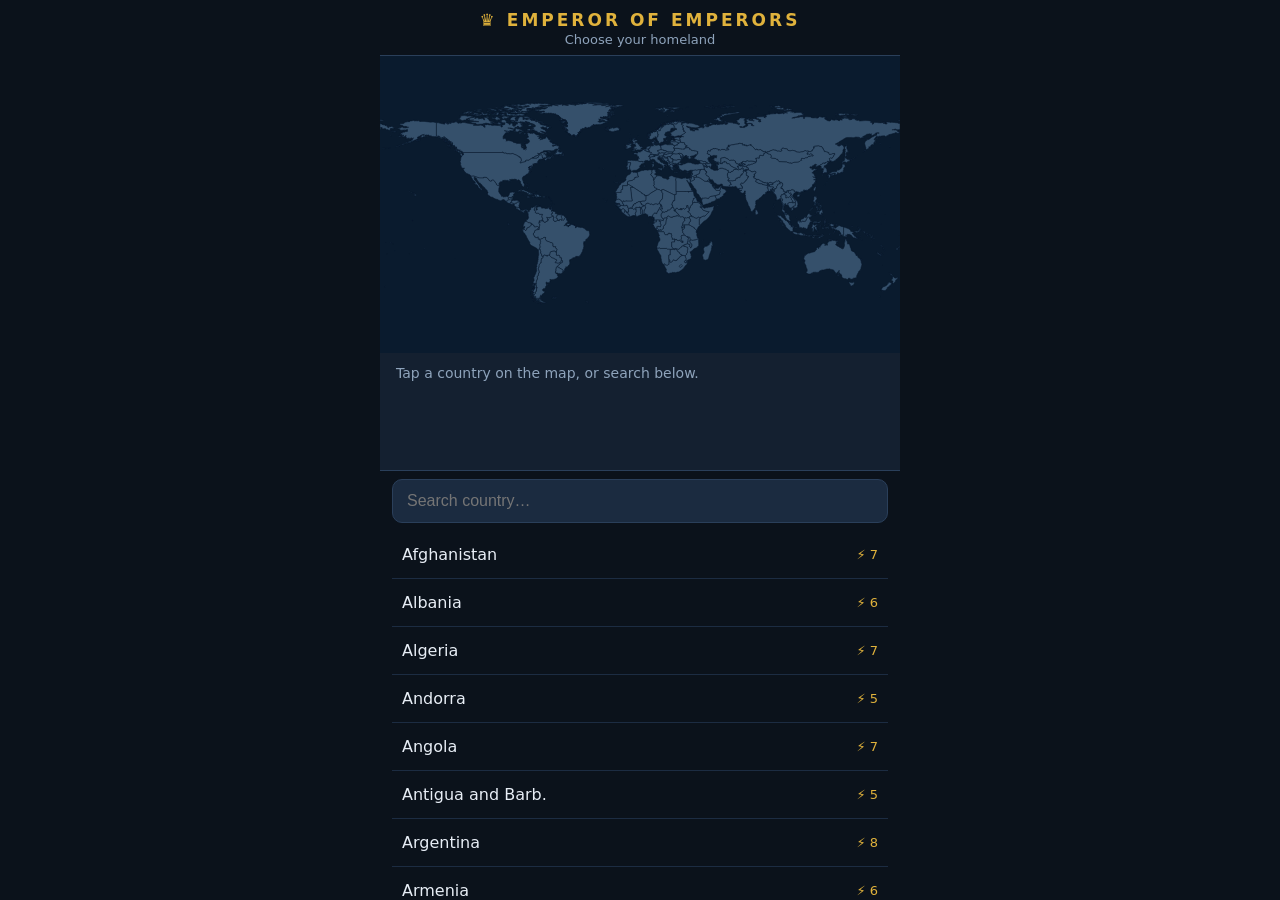
==== index.html @ 5968b7e0 "Game files (first publish)" ====
<!doctype html>
<html lang="en">
<head>
<meta charset="utf-8">
<meta name="viewport" content="width=device-width, initial-scale=1, maximum-scale=1, user-scalable=no, viewport-fit=cover">
<meta name="theme-color" content="#0b121b">
<title>Emperor of Emperors</title>
<link rel="icon" href="data:image/svg+xml,%3Csvg xmlns='http://www.w3.org/2000/svg' viewBox='0 0 32 32'%3E%3Ctext y='26' font-size='26'%3E%F0%9F%91%91%3C/text%3E%3C/svg%3E">
<link rel="stylesheet" href="css/style.css">
</head>
<body>
<div id="app">

  <!-- Country select -->
  <section id="screenSelect" class="screen hidden">
    <header class="topbar">
      <div class="logo">♛ EMPEROR OF EMPERORS</div>
      <div class="sub">Choose your homeland</div>
    </header>
    <canvas id="worldCanvas"></canvas>
    <div id="pickCard" class="pick-card">Tap a country on the map, or search below.</div>
    <input id="search" type="search" placeholder="Search country…" autocomplete="off">
    <ul id="countryList"></ul>
  </section>

  <!-- Base -->
  <section id="screenBase" class="screen hidden">
    <canvas id="baseCanvas"></canvas>

    <div id="hud">
      <div class="hud-tl">
        <div class="player">
          <div class="lvl" id="lvlBadge">1</div>
          <div class="plate"><div id="homeName" class="pname"></div><div class="xpbar"><i id="xpFill"></i></div></div>
        </div>
        <div class="stats">
          <div id="builders" class="pill"></div>
          <div id="shieldPill" class="pill hidden"></div>
        </div>
      </div>

      <div id="resRow" class="hud-tr"></div>
    </div>

    <div id="banner" class="banner hidden"></div>

    <div id="ctxBar" class="ctx hidden"></div>
    <div id="tip" class="tip hidden"></div>

    <div id="placePop" class="place-pop hidden">
      <div class="pp-row">
        <button id="placeCancel" class="pp-btn pp-no" aria-label="Cancel">&#x2715;</button>
        <button id="placeOk" class="pp-btn pp-yes" aria-label="Build here">&#x2713;</button>
      </div>
      <div id="placeInfo" class="pp-why"></div>
    </div>

    <div id="bottomBar" class="bottom-bar">
      <button id="btnAttack" class="corner attack"><span class="cico" id="atkIco"></span><span class="clabel">Attack!</span></button>
      <button id="btnSettings" class="sq-btn gear" aria-label="Settings"></button>
      <button id="btnBuild" class="corner shop"><span class="cico" id="shopIco"></span><span class="clabel">Shop</span></button>
    </div>

    <div id="raidBar" class="raid-bar hidden">
      <div class="raid-top"><b id="raidTitle"></b><span id="raidStatus"></span></div>
      <div class="progress"><i id="raidProg"></i></div>
      <div id="tray" class="tray hidden"></div>
      <div class="raid-btns">
        <button id="btnStrike" class="btn primary">✈ Airstrike</button>
        <button id="btnSpeed" class="btn">1x</button>
        <button id="btnSkip" class="btn">Skip</button>
      </div>
    </div>

    <div id="sheet" class="sheet hidden"></div>
  </section>

  <!-- World map -->
  <section id="screenWorld" class="screen hidden">
    <header class="wtop">
      <button id="wBack" class="sq-btn" aria-label="Back">‹</button>
      <div class="wtitle"><b>World map</b><small id="wRank"></small></div>
      <button id="wArmy" class="chip-btn"><span id="wArmyIco"></span><b>Army</b></button>
    </header>
    <canvas id="worldMapCanvas"></canvas>
    <div id="wCard" class="wcard"></div>
    <div id="wSheet" class="sheet hidden"></div>
  </section>

  <div id="toasts"></div>
  <div id="modal" class="modal hidden"><div id="modalBox" class="modal-box"></div></div>
</div>

<script src="data/countries.js"></script>
<script src="art/manifest.js"></script>
<script src="js/defs.js"></script>
<script src="js/bridge.js"></script>
<script src="js/state.js"></script>
<script src="js/raid.js"></script>
<script src="js/enemy.js"></script>
<script src="js/art.js"></script>
<script src="js/ui.js"></script>
<script src="js/select.js"></script>
<script src="js/base.js"></script>
<script src="js/raidview.js"></script>
<script src="js/worldmap.js"></script>
<script src="js/sfx.js"></script>
<script src="js/tutorial.js"></script>
<script src="js/main.js"></script>
</body>
</html>
---- css/style.css ----
:root {
  --safe-b: max(env(safe-area-inset-bottom), 20px); /* keeps bottom buttons off the screen edge in the immersive Flutter app */
  --bg: #0b121b;
  --panel: #142030;
  --panel2: #1b2b40;
  --line: #2a3f5a;
  --text: #e8eef6;
  --muted: #8ea3bb;
  --gold: #e0b23c;
  --good: #5fd07a;
  --bad: #ef6a5a;
  --ocean: #1f6a98;
  --orange1: #ffb13b;
  --orange2: #e0701c;
  --ink: #3a1f08;
  --chunky: 0 1px 0 #000, 1px 0 0 #000, -1px 0 0 #000, 0 -1px 0 #000, 1px 1px 0 #000, -1px -1px 0 #000, 1px -1px 0 #000, -1px 1px 0 #000;
}

* { box-sizing: border-box; -webkit-tap-highlight-color: transparent; user-select: none; -webkit-user-select: none; }

html, body {
  margin: 0; height: 100%; overflow: hidden;
  background: var(--bg); color: var(--text);
  font-family: system-ui, -apple-system, Roboto, "Segoe UI", sans-serif;
  overscroll-behavior: none;
}

#app {
  position: fixed; top: 0; bottom: 0; left: 50%;
  width: min(100%, 520px); transform: translateX(-50%);
  background: var(--bg); overflow: hidden;
}

.screen { position: absolute; inset: 0; display: flex; flex-direction: column; }
.hidden { display: none !important; }
canvas { display: block; touch-action: none; }
button { font: inherit; color: var(--text); cursor: pointer; }
.ic { width: 20px; height: 20px; vertical-align: middle; pointer-events: none; }

/* ---------- Country select ---------- */
#screenSelect { padding-top: env(safe-area-inset-top); }
.topbar { padding: 10px 16px 8px; border-bottom: 1px solid var(--line); text-align: center; }
.logo { color: var(--gold); font-weight: 800; letter-spacing: 3px; font-size: 17px; }
.sub { color: var(--muted); font-size: 13px; margin-top: 2px; }
#worldCanvas { width: 100%; height: 33%; flex: none; background: #0a1b2e; }
.pick-card { min-height: 118px; padding: 10px 16px; background: var(--panel); border-bottom: 1px solid var(--line); font-size: 14px; line-height: 1.45; color: var(--muted); flex: none; }
.pick-card .pn { color: var(--text); font-size: 18px; font-weight: 700; }
.pick-card .tag { color: var(--gold); font-weight: 600; }
.pick-card .choose { margin-top: 8px; width: 100%; }
#search { flex: none; margin: 8px 12px; padding: 12px 14px; font-size: 16px; background: var(--panel2); color: var(--text); border: 1px solid var(--line); border-radius: 10px; user-select: text; -webkit-user-select: text; }
#countryList { list-style: none; margin: 0; padding: 0 12px 12px; overflow-y: auto; flex: 1; -webkit-overflow-scrolling: touch; }
#countryList li { display: flex; align-items: center; gap: 10px; padding: 12px 10px; min-height: 48px; border-bottom: 1px solid #1c2c42; font-size: 16px; }
#countryList li.sel { background: #22344a; border-radius: 8px; }
#countryList .nm { flex: 1; }
#countryList .pw { color: var(--gold); font-size: 13px; }

/* ---------- Generic buttons ---------- */
.btn { background: var(--panel2); border: 1px solid var(--line); border-radius: 10px; padding: 12px 16px; font-size: 16px; font-weight: 600; min-height: 48px; }
.btn.primary { background: linear-gradient(#e0a92e, #a87414); border-color: var(--gold); color: #fff; }
.btn.danger { background: #6c2a24; border-color: var(--bad); }
.btn:disabled { opacity: .4; }
.btn:active:not(:disabled) { filter: brightness(1.2); }

/* ---------- Base screen ---------- */
#baseCanvas { position: absolute; inset: 0; width: 100%; height: 100%; background: var(--ocean); }

#hud { position: absolute; inset: 0; pointer-events: none; padding: calc(env(safe-area-inset-top) + 8px) 8px 0; z-index: 2; }
#hud button, #hud .pill, #hud .hud-tr > * { pointer-events: auto; }

.hud-tl { position: absolute; left: 8px; top: calc(env(safe-area-inset-top) + 8px); width: 190px; }
.player { display: flex; align-items: center; position: relative; width: 100%; }
.stats { display: flex; flex-wrap: wrap; gap: 6px; margin-top: 8px; }
.lvl {
  width: 52px; height: 52px; flex: none; z-index: 1; display: grid; place-items: center;
  font-size: 24px; font-weight: 900; color: #fff; text-shadow: var(--chunky);
  background: radial-gradient(circle at 35% 30%, #5ec9ff, #1f86d6 60%, #145ea3);
  border: 3px solid #0c3560; border-radius: 14px; transform: rotate(0deg);
  box-shadow: inset 0 2px 0 rgba(255,255,255,.5), 0 3px 6px rgba(0,0,0,.5);
}
.plate { flex: 1; margin-left: -10px; padding: 3px 8px 5px 16px; background: rgba(12, 20, 32, .85); border: 2px solid #0a0f18; border-radius: 0 10px 10px 0; min-width: 0; }
.pname { font-size: 14px; font-weight: 800; color: #fff; text-shadow: var(--chunky); white-space: nowrap; overflow: hidden; text-overflow: ellipsis; }
.xpbar { height: 12px; margin-top: 2px; background: #0a1220; border: 1px solid #000; border-radius: 6px; overflow: hidden; }
.xpbar i { display: block; height: 100%; width: 0; background: linear-gradient(#59c8ff, #1a86d4); }

.sq-btn {
  width: 46px; height: 46px; display: grid; place-items: center; padding: 0;
  background: linear-gradient(#ffc24d, #e0701c); border: 3px solid #5a2c08; border-radius: 12px;
  box-shadow: inset 0 2px 0 rgba(255,255,255,.55), 0 3px 5px rgba(0,0,0,.45);
}
.sq-btn .ic { width: 30px; height: 30px; }
.sq-btn:active, .corner:active { filter: brightness(1.15); transform: translateY(1px); }
.chip-btn {
  display: flex; align-items: center; gap: 6px; padding: 2px 12px 2px 2px; height: 46px;
  background: rgba(12, 20, 32, .85); border: 2px solid #0a0f18; border-radius: 12px; font-size: 16px;
}
.chip-btn .ic { width: 38px; height: 38px; padding: 4px; background: linear-gradient(#ffc24d, #e0701c); border: 2px solid #5a2c08; border-radius: 9px; }
.chip-btn b { color: #fff; text-shadow: var(--chunky); font-weight: 900; }

.pill {
  display: flex; align-items: center; gap: 5px; height: 30px; padding: 0 10px 0 5px;
  background: rgba(12, 20, 32, .85); border: 2px solid #0a0f18; border-radius: 15px;
  color: #fff; font-size: 14px; font-weight: 800; text-shadow: var(--chunky);
}
.pill .ic { width: 20px; height: 20px; }
.pill .t { white-space: nowrap; }

.hud-tr { position: absolute; right: 8px; top: calc(env(safe-area-inset-top) + 8px); width: 150px; display: flex; flex-direction: column; gap: 10px; align-items: flex-end; }
.rbar { position: relative; width: 100%; height: 28px; background: rgba(8, 14, 22, .88); border: 2px solid #05080d; border-radius: 14px 6px 6px 14px; margin-right: 14px; }
.rbar .fill { position: absolute; left: 2px; top: 2px; bottom: 2px; border-radius: 10px 4px 4px 10px; width: 0; opacity: .85; }
.rbar.gold .fill { background: linear-gradient(#ffe26b, #e0a21a); }
.rbar.oil .fill { background: linear-gradient(#8a86c8, #4e4a92); }
.rbar.steel .fill { background: linear-gradient(#e6ecf3, #94a1b1); }
.rbar .v { position: absolute; right: 22px; top: 0; bottom: 0; display: flex; align-items: center; font-size: 15px; font-weight: 900; color: #fff; text-shadow: var(--chunky); }
.rbar .ic { position: absolute; right: -16px; top: -6px; width: 38px; height: 38px; filter: drop-shadow(0 2px 2px rgba(0,0,0,.6)); }
.rbar.full { border-color: var(--bad); }
.banner { position: absolute; top: calc(env(safe-area-inset-top) + 124px); left: 50%; transform: translateX(-50%); z-index: 3; white-space: nowrap;
  padding: 6px 14px; border-radius: 16px; font-size: 13px; font-weight: 800; text-align: center; background: #4a1f1a; border: 2px solid var(--bad); color: #ffd7d0; }

/* Selected building actions */
.ctx { position: absolute; left: 0; right: 0; bottom: calc(166px + var(--safe-b)); z-index: 3; display: flex; justify-content: center; gap: 8px; padding: 0 10px; pointer-events: none; }
.ctx button { pointer-events: auto; }
.ctx-btn {
  min-width: 70px; max-width: 96px; flex: 1; min-height: 62px; padding: 6px 4px; display: flex; flex-direction: column; align-items: center; justify-content: center; gap: 2px;
  background: linear-gradient(#ffc24d, #e0701c); border: 3px solid #5a2c08; border-radius: 14px; color: #fff; font-size: 13px; font-weight: 900; text-shadow: var(--chunky);
  box-shadow: inset 0 2px 0 rgba(255,255,255,.5), 0 3px 6px rgba(0,0,0,.5);
}
.ctx-btn .ic { width: 28px; height: 28px; }
.ctx-btn .sub { font-size: 12px; display: flex; align-items: center; gap: 3px; }
.ctx-btn .sub .ic { width: 16px; height: 16px; }
.ctx-btn.green { background: linear-gradient(#8be66a, #2f9a22); border-color: #0e3b0a; }
.ctx-btn.blue { background: linear-gradient(#6fcfff, #1f86d6); border-color: #0c3560; }
.ctx-btn:disabled { filter: grayscale(.9) brightness(.8); }
.ctx-btn .bad { color: #ff9b8f; }

/* Advisor: Mira stands on the left and her words appear in a speech bubble. */
.tip { position: absolute; left: 6px; right: 8px; bottom: calc(108px + var(--safe-b)); z-index: 5; display: flex; align-items: flex-end; gap: 6px; }
.adv { flex: none; width: 108px; height: 190px; margin-bottom: -4px; filter: drop-shadow(0 4px 6px rgba(0,0,0,.5)); animation: advBob 2.6s ease-in-out infinite; }
.adv svg, .adv img { width: 100%; height: 100%; object-fit: contain; display: block; }
@keyframes advBob { 50% { transform: translateY(-3px); } }
.say { position: relative; flex: 1; min-width: 0; margin-bottom: 14px; padding: 12px 14px; display: flex; flex-direction: column; gap: 10px;
  background: #fffaf0; color: #2a1d10; border: 3px solid #5a3a14; border-radius: 16px; box-shadow: 0 6px 18px rgba(0,0,0,.45); }
.say::before { content: ''; position: absolute; left: -12px; bottom: 22px; width: 18px; height: 18px; background: #fffaf0;
  border-left: 3px solid #5a3a14; border-bottom: 3px solid #5a3a14; transform: rotate(45deg); }
.say-text { font-size: 14.5px; line-height: 1.45; font-weight: 600; min-height: 3em; }
.say .btn { min-height: 40px; padding: 8px 12px; font-size: 15px; align-self: flex-end; }
.adv img { transform-origin: 50% 100%; }
.adv.talking img { animation: speakBob .26s ease-in-out infinite alternate; }          /* a picture can't move its mouth, so she nods while talking */
@keyframes speakBob { from { transform: translateY(0) rotate(-1deg); } to { transform: translateY(-4px) rotate(1deg) scale(1.015); } }
.adv .mo { transform-box: fill-box; transform-origin: center; transform: scaleY(0.12); }
.adv.talking .mo { animation: talk .24s ease-in-out infinite alternate; }
@keyframes talk { from { transform: scaleY(0.12); } to { transform: scaleY(1); } }

/* Floating confirm buttons on the building being placed or moved (positioned from base.js) */
.place-pop { position: absolute; z-index: 6; transform: translate(-50%, -100%); display: flex; flex-direction: column; align-items: center; gap: 6px; pointer-events: none; }
.place-pop.below { transform: translate(-50%, 0); }
.pp-row { display: flex; gap: 8px; }
.pp-btn {
  pointer-events: auto; width: 36px; height: 36px; border-radius: 9px; border: 2px solid #1c1308; font-size: 21px; font-weight: 900; line-height: 1; padding: 0; color: #fff;
  text-shadow: var(--chunky); box-shadow: inset 0 1px 0 rgba(255, 255, 255, .55), 0 3px 0 rgba(0, 0, 0, .55), 0 4px 6px rgba(0, 0, 0, .35); animation: pp-pop .14s ease-out;
}
.pp-no { background: linear-gradient(#ff8f7a 0%, #f2523a 48%, #d02a14 52%, #b81e0c 100%); }
.pp-yes { background: linear-gradient(#c9f77a 0%, #86e01a 48%, #4fb800 52%, #3da400 100%); }
.pp-btn:disabled { filter: grayscale(.9) brightness(.7); opacity: .85; }
.pp-btn:active:not(:disabled) { transform: translateY(3px); box-shadow: inset 0 2px 0 rgba(255, 255, 255, .4), 0 1px 0 rgba(0, 0, 0, .55); }
@keyframes pp-pop { from { transform: scale(.7); opacity: 0; } to { transform: none; opacity: 1; } }
.pp-why { pointer-events: none; background: rgba(20, 32, 48, .94); border: 2px solid var(--bad); border-radius: 12px; padding: 6px 10px; font-size: 13px; font-weight: 700; line-height: 1.3; max-width: 230px; text-align: center; }
.pp-why:empty { display: none; }

.bottom-bar { position: absolute; left: 0; right: 0; bottom: 0; z-index: 3; display: flex; align-items: flex-end; gap: 8px; padding: 0 8px calc(8px + var(--safe-b)); pointer-events: none; }
.bottom-bar > * { pointer-events: auto; }
.bottom-bar .gear { margin-left: auto; margin-bottom: 4px; }
.corner {
  width: 106px; height: 92px; padding: 4px; display: flex; flex-direction: column; align-items: center; justify-content: center; gap: 0;
  background: linear-gradient(#ffc24d, #e0701c); border: 4px solid #5a2c08; border-radius: 14px;
  box-shadow: inset 0 3px 0 rgba(255,255,255,.55), 0 4px 8px rgba(0,0,0,.5);
}
.corner .cico .ic { width: 52px; height: 52px; filter: drop-shadow(0 2px 2px rgba(0,0,0,.5)); }
.corner .clabel { font-size: 20px; font-weight: 900; color: #fff; text-shadow: var(--chunky); letter-spacing: .5px; }
.corner.shop { background: linear-gradient(#ffe36b, #e6a41a); }

/* Raid bar */
.raid-bar { position: absolute; left: 0; right: 0; bottom: 0; z-index: 4; padding: 10px 12px calc(12px + var(--safe-b)); background: linear-gradient(#0f1a28, #142030); border-top: 2px solid var(--bad); }
.raid-top { display: flex; justify-content: space-between; align-items: center; font-size: 15px; }
.raid-top span { color: var(--muted); font-size: 13px; }
.raid-bar .progress i { background: linear-gradient(#ef6a5a, #a8372a); }
.raid-btns { display: flex; gap: 8px; margin-top: 8px; }
.raid-btns .btn { flex: 1; padding: 10px 8px; }
.raid-btns #btnStrike { flex: 2; }
.raid-btns #btnStrike.armed { background: linear-gradient(#ef6a5a, #a8372a); border-color: #fff; animation: pulse .8s infinite alternate; }
@keyframes pulse { to { filter: brightness(1.35); } }
.stars { font-size: 26px; color: var(--gold); letter-spacing: 4px; text-align: center; margin: 4px 0 8px; }

/* ---------- Bottom sheet (shop and building info) ---------- */
.sheet {
  position: absolute; left: 0; right: 0; bottom: 0; z-index: 6;
  max-height: 74%; overflow-y: auto; padding: 14px 14px calc(16px + var(--safe-b));
  background: var(--panel); border-top: 3px solid var(--gold); border-radius: 18px 18px 0 0;
  box-shadow: 0 -8px 24px rgba(0, 0, 0, .5); animation: rise .18s ease-out;
}
@keyframes rise { from { transform: translateY(30px); opacity: 0; } to { transform: none; opacity: 1; } }
.sheet-head { display: flex; align-items: center; gap: 10px; margin-bottom: 8px; }
.sheet-head .ico { font-size: 34px; }
.sheet-head .ttl { flex: 1; }
.sheet-head .ttl b { font-size: 18px; display: block; }
.sheet-head .ttl small { color: var(--muted); font-size: 13px; }
.icon-btn { background: var(--panel2); border: 1px solid var(--line); border-radius: 10px; width: 40px; height: 40px; font-size: 18px; }
.sheet p { margin: 6px 0 10px; color: var(--muted); font-size: 14px; line-height: 1.4; }
.trade { margin-top: 10px; }
.trade-h { font-weight: 700; margin-bottom: 6px; }
.chips { display: flex; gap: 6px; align-items: center; margin: 6px 0; flex-wrap: wrap; }
.chip { background: var(--panel2); border: 1px solid var(--line); border-radius: 10px; padding: 8px 12px; font-size: 14px; font-weight: 700; display: inline-flex; align-items: center; gap: 5px; min-height: 40px; }
.chip small { color: var(--muted); font-weight: 600; }
.chip .ic { width: 18px; height: 18px; }
.chip.on, .dest.on { border-color: var(--gold); background: #3a3217; }
.chips .amt { margin-left: auto; font-weight: 700; display: inline-flex; align-items: center; gap: 4px; }
.chips .amt .ic { width: 18px; height: 18px; }
.dests { display: flex; flex-direction: column; gap: 6px; margin: 8px 0 2px; }
.dest { background: var(--panel2); border: 1px solid var(--line); border-radius: 10px; padding: 8px 12px; display: flex; align-items: center; gap: 8px; text-align: left; min-height: 44px; }
.dest b { flex: 1; font-size: 14px; }
.dest small { color: var(--muted); font-size: 11px; }
.stat { display: flex; justify-content: space-between; padding: 6px 0; border-bottom: 1px solid #1f3149; font-size: 14px; }
.stat span:first-child { color: var(--muted); }
.progress { height: 10px; background: #0c1624; border-radius: 6px; overflow: hidden; margin: 8px 0 4px; }
.progress i { display: block; height: 100%; background: linear-gradient(#e0b23c, #a8801f); width: 0; }
.sheet .btn { width: 100%; margin-top: 8px; display: flex; align-items: center; justify-content: center; gap: 8px; flex-wrap: wrap; }
.cost { font-size: 14px; font-weight: 700; display: inline-flex; align-items: center; gap: 3px; }
.cost .ic { width: 18px; height: 18px; }
.cost.bad { color: var(--bad); }
.sheet .reason { color: var(--bad); font-size: 12px; text-align: center; margin-top: 4px; }

/* ---------- Shop panel ---------- */
.sheet.shop { top: 0; max-height: none; padding: calc(env(safe-area-inset-top) + 112px) 8px calc(8px + var(--safe-b));
  display: flex; align-items: stretch; background: rgba(5, 10, 18, .55); border: 0; border-radius: 0; box-shadow: none; overflow: hidden; }
.shop-panel { position: relative; flex: 1; min-height: 0; display: flex; flex-direction: column;
  background: linear-gradient(#f3e8cb, #e2d2a8); border: 4px solid #5a3a14; border-radius: 18px; box-shadow: 0 8px 24px rgba(0,0,0,.55), inset 0 0 0 2px #fff6dc; }
.shop-art { position: absolute; left: 2px; top: -22px; width: 104px; height: 104px; z-index: 2; filter: drop-shadow(0 4px 4px rgba(0,0,0,.45)); pointer-events: none; }
.shop-art canvas { display: block; }
.shop-x { position: absolute; right: 8px; top: 8px; z-index: 3; width: 42px; height: 42px; padding: 0; font-size: 22px; font-weight: 900; color: #fff; text-shadow: var(--chunky);
  background: linear-gradient(#ff7a68, #c4251a); border: 3px solid #5a0f0a; border-radius: 10px; box-shadow: inset 0 2px 0 rgba(255,255,255,.45), 0 3px 4px rgba(0,0,0,.4); }
.shop-head { flex: none; padding: 8px 60px 8px 112px; min-height: 86px; display: flex; flex-direction: column; justify-content: center; }
.shop-head b { font-size: 28px; line-height: 1.05; color: #fff; text-shadow: var(--chunky); letter-spacing: .5px; }
.shop-head small { color: #6a4a22; font-size: 12.5px; font-weight: 700; margin-top: 2px; }
.shop-head .meta { color: #8a6a3a; font-size: 11.5px; font-weight: 700; margin-top: 2px; }
.shop-tabs { flex: none; display: flex; gap: 6px; padding: 0 10px 12px; }
.stab { flex: 1; min-width: 0; display: flex; align-items: center; justify-content: center; gap: 5px; padding: 8px 4px; position: relative;
  font-size: 13px; font-weight: 900; color: #fff; text-shadow: var(--chunky);
  background: linear-gradient(#6b6e78, #3f424c); border: 3px solid #23252c; border-radius: 12px; }
.stab .ic { width: 24px; height: 24px; }
.stab.on { background: linear-gradient(#ffd54a, #f09a12); border-color: #5a3a14; }
.stab.on::after { content: ''; position: absolute; left: 50%; bottom: -12px; transform: translateX(-50%); border: 9px solid transparent; border-top-color: #5a3a14; border-bottom: 0; }
.shop-grid { flex: 1; min-height: 0; overflow-y: auto; display: grid; grid-template-columns: 1fr 1fr; gap: 10px; align-content: start; padding: 6px 10px 14px; -webkit-overflow-scrolling: touch; }
.scard { display: flex; flex-direction: column; align-items: center; gap: 4px; padding: 7px 7px 9px; cursor: pointer;
  background: linear-gradient(#5db6f2, #2b7acb 65%, #1f62a8); border: 3px solid #12406e; border-radius: 14px;
  box-shadow: inset 0 2px 0 rgba(255,255,255,.35), 0 3px 0 #0b2a4a; }
.scard.off { background: linear-gradient(#bcc3cb, #7d8590); border-color: #3a4048; box-shadow: inset 0 2px 0 rgba(255,255,255,.3), 0 3px 0 #23262b; cursor: default; }
.scard:active:not(.off) { transform: translateY(1px); }
.scard-top { width: 100%; display: flex; align-items: center; justify-content: space-between; gap: 4px; }
.scard-top b { font-size: 14px; font-weight: 900; color: #fff; text-shadow: var(--chunky); text-align: left; line-height: 1.1; }
.info-i { flex: none; width: 26px; height: 26px; padding: 0; font-size: 15px; font-weight: 900; font-style: italic; font-family: Georgia, serif; color: #fff;
  background: radial-gradient(circle at 35% 30%, #7cd0ff, #1f86d6); border: 2px solid #0b2a4a; border-radius: 50%; }
.scard-thumb { position: relative; width: 100%; height: 92px; display: grid; place-items: center;
  background: radial-gradient(ellipse at 50% 85%, rgba(255,255,255,.32), rgba(255,255,255,0) 68%); }
.scard.off .scard-thumb canvas { filter: grayscale(.7); }
.scard-thumb .count { position: absolute; left: 2px; top: 2px; padding: 1px 7px; font-size: 11px; font-weight: 800; color: #fff; background: rgba(10, 20, 34, .7); border-radius: 9px; }
.scard-time { font-size: 13px; font-weight: 800; color: #fff; text-shadow: var(--chunky); }
.pbtn { width: 100%; min-height: 40px; padding: 4px 6px; display: flex; align-items: center; justify-content: center; flex-wrap: wrap; gap: 4px 10px;
  font-size: 15px; font-weight: 900; color: #fff; text-shadow: var(--chunky);
  background: linear-gradient(#8ce86b, #34a322); border: 3px solid #1b5714; border-radius: 10px; box-shadow: inset 0 2px 0 rgba(255,255,255,.4), 0 2px 0 #12400d; }
.pbtn .p { display: inline-flex; align-items: center; gap: 3px; }
.pbtn .ic { width: 20px; height: 20px; }
.pbtn.poor, .scard.off .pbtn { background: linear-gradient(#aab1b9, #767d87); border-color: #3a4048; box-shadow: inset 0 2px 0 rgba(255,255,255,.3), 0 2px 0 #23262b; font-size: 14px; }
.pbtn .p.bad { color: #ffb3a8; }

/* ---------- World map ---------- */
#screenWorld { background: #0b121b; padding-top: env(safe-area-inset-top); }
.wtop { display: flex; align-items: center; gap: 10px; padding: 8px 10px; background: linear-gradient(#142030, #0f1a28); border-bottom: 2px solid #0a0f18; flex: none; }
.wtitle { flex: 1; line-height: 1.2; }
.wtitle b { display: block; font-size: 17px; color: #fff; text-shadow: var(--chunky); }
.wtitle small { color: var(--gold); font-size: 12px; font-weight: 700; }
#worldMapCanvas { flex: 1; width: 100%; min-height: 0; }
.wcard { flex: none; min-height: 150px; padding: 12px 14px calc(14px + var(--safe-b)); background: var(--panel); border-top: 3px solid var(--gold); }
.wcard .hint { color: var(--muted); font-size: 14px; line-height: 1.5; padding-top: 18px; }
.wc-name { font-size: 19px; font-weight: 800; color: #fff; }
.wc-pw { font-size: 13px; color: var(--gold); font-weight: 700; margin-left: 6px; }
.wc-sub { font-size: 13.5px; color: var(--muted); margin-top: 3px; }
.wc-sub .ic { width: 18px; height: 18px; margin-right: 2px; }
.wc-btns { display: flex; gap: 8px; margin-top: 10px; }
.wc-btns .btn { flex: 1; }
.wcard > .btn { width: 100%; margin-top: 10px; }
#screenWorld .sheet { z-index: 8; }

.army-row { display: flex; align-items: center; gap: 8px; padding: 8px 0; border-bottom: 1px solid #1f3149; }
.army-row .aico { font-size: 28px; width: 38px; text-align: center; }
.army-row .ainfo { flex: 1; font-size: 14px; display: flex; flex-direction: column; gap: 2px; min-width: 0; }
.army-row .ainfo small { color: var(--muted); }
.army-row .ainfo .costs { display: flex; gap: 8px; flex-wrap: wrap; }
.army-row .bad { color: var(--bad); }
.army-row .acount { font-size: 20px; font-weight: 900; width: 36px; text-align: center; color: #fff; }
.army-row .icon-btn { width: 44px; height: 44px; font-size: 22px; font-weight: 900; }
.army-row .plusbtn { background: linear-gradient(#7be05d, #2f9a22); border-color: #0e3b0a; color: #fff; }
.army-row .icon-btn:disabled { opacity: .35; }

.uimg { height: 1.1em; width: auto; max-width: 2.4em; object-fit: contain; vertical-align: middle; pointer-events: none; }
.army-row .aico .uimg { height: 34px; max-width: 42px; }
.tray-btn span:first-child .uimg { height: 24px; max-width: 36px; }
.wc-sub .uimg { height: 18px; }
.tray { display: flex; gap: 6px; margin: 8px 0 0; }
.tray-btn { flex: 1; display: flex; flex-direction: column; align-items: center; gap: 0; padding: 4px 2px; font-size: 12px; font-weight: 800;
  background: var(--panel2); border: 2px solid var(--line); border-radius: 10px; color: #fff; }
.tray-btn span:first-child { font-size: 22px; line-height: 1.1; }
.tray-btn.on { border-color: var(--gold); background: #3a3320; }
.tray-btn:disabled { opacity: .35; }

/* ---------- Toasts and modal ---------- */
#toasts { position: absolute; top: calc(env(safe-area-inset-top) + 150px); left: 0; right: 0; z-index: 20; display: flex; flex-direction: column; align-items: center; gap: 6px; pointer-events: none; }
.toast { background: rgba(10, 18, 28, .94); border: 2px solid var(--gold); color: var(--text); padding: 8px 14px; border-radius: 18px; font-size: 14px; font-weight: 700; max-width: 90%; animation: fade 2.6s forwards; }
@keyframes fade { 0% { opacity: 0; transform: translateY(-6px); } 8% { opacity: 1; transform: none; } 80% { opacity: 1; } 100% { opacity: 0; } }

.modal { position: absolute; inset: 0; background: rgba(4, 8, 12, .72); z-index: 30; display: flex; align-items: center; justify-content: center; padding: 20px; }
/* Dialog: cream panel, outlined white title, chunky orange / green / red buttons (all CSS, no image files). */
.modal-box {
  background: #e8e6dc; border: 5px solid #6a625d; border-radius: 18px; padding: 22px 18px 20px; width: 100%; max-width: 380px;
  box-shadow: inset 0 0 0 3px #f6f4ec, 0 10px 30px rgba(0, 0, 0, .55); text-align: center;
  animation: dlg-pop .16s ease-out;
}
@keyframes dlg-pop { from { transform: scale(.88); opacity: 0; } to { transform: none; opacity: 1; } }
.modal-box h3 {
  margin: 2px 0 14px; color: #fff; font-size: 26px; font-weight: 900; letter-spacing: .5px; line-height: 1.15;
  text-shadow: var(--chunky), 0 3px 0 #000;
}
.modal-box .body { color: #3d3b37; font-size: 16px; font-weight: 700; line-height: 1.45; margin-bottom: 14px; }
.modal-box .body b { color: #1d1c19; }
.modal-box .body .stat { display: flex; justify-content: space-between; gap: 10px; padding: 7px 2px; border-bottom: 1px solid #c9c5b8; font-size: 14px; text-align: left; }
.modal-box .body .stat:last-child { border-bottom: 0; }
.modal-box .row { display: flex; flex-wrap: wrap; gap: 12px; margin-top: 6px; }
.modal-box .row .btn {
  flex: 1 1 40%; min-height: 54px; padding: 8px 10px; border: 3px solid #1c1308; border-radius: 14px;
  font-size: 20px; font-weight: 900; color: #fff; text-shadow: var(--chunky), 0 2px 0 rgba(0, 0, 0, .6);
  background: linear-gradient(#ffc15a 0%, #ff9a1f 48%, #ee5a12 52%, #e0430c 100%);
  box-shadow: inset 0 2px 0 rgba(255, 255, 255, .55), 0 4px 0 #8a2a08, 0 5px 6px rgba(0, 0, 0, .35);
}
.modal-box .row .btn.primary { background: linear-gradient(#c9f77a 0%, #86e01a 48%, #4fb800 52%, #3da400 100%); box-shadow: inset 0 2px 0 rgba(255, 255, 255, .6), 0 4px 0 #2a6a00, 0 5px 6px rgba(0, 0, 0, .35); }
.modal-box .row .btn.danger { background: linear-gradient(#ff8f7a 0%, #f2523a 48%, #d02a14 52%, #b81e0c 100%); box-shadow: inset 0 2px 0 rgba(255, 255, 255, .5), 0 4px 0 #6e1206, 0 5px 6px rgba(0, 0, 0, .35); }
.modal-box .row .btn:active:not(:disabled) { transform: translateY(3px); filter: none; box-shadow: inset 0 2px 0 rgba(255, 255, 255, .4), 0 1px 0 #6e1206; }
/* Lists inside a dialog (e.g. Territories) use light rows instead of the big buttons */
.modal-box .body .btn { color: #2b2a27; font-size: 15px; font-weight: 800; min-height: 44px; text-shadow: none; background: #f7f5ec; border: 2px solid #b8b3a4; border-radius: 12px; }

/* ---------- Cream look for bottom sheets and the world card (matches the dialogs). The Shop keeps its own style. ---------- */
.sheet:not(.shop), .wcard {
  background: #e8e6dc; border: 4px solid #6a625d; border-bottom: 0; border-radius: 20px 20px 0 0;
  box-shadow: inset 0 0 0 3px #f6f4ec, 0 -8px 24px rgba(0, 0, 0, .5); color: #2b2a27;
}
.sheet:not(.shop) .sheet-head .ttl b, .wc-name { color: #fff; font-size: 22px; font-weight: 900; letter-spacing: .3px; text-shadow: var(--chunky), 0 2px 0 #000; }
.sheet:not(.shop) .sheet-head .ttl small, .wcard .hint, .wc-sub, .sheet:not(.shop) p { color: #5f5d56; font-weight: 700; }
.wc-pw { color: #a86a00; font-weight: 800; text-shadow: none; }
.sheet:not(.shop) .icon-btn {
  width: 40px; height: 40px; padding: 0; font-size: 22px; font-weight: 900; color: #fff; text-shadow: var(--chunky);
  background: linear-gradient(#ff8f7a, #d02a14); border: 3px solid #1c1308; border-radius: 10px; box-shadow: inset 0 2px 0 rgba(255, 255, 255, .5), 0 3px 0 #6e1206;
}
.sheet:not(.shop) .stat { color: #2b2a27; font-weight: 800; border-bottom-color: #cbc7ba; }
.sheet:not(.shop) .stat span:first-child, .sheet:not(.shop) .chip small, .sheet:not(.shop) .dest small { color: #6b6a62; font-weight: 700; }
.sheet:not(.shop) .trade-h { color: #2b2a27; font-weight: 900; }
.sheet:not(.shop) .progress { height: 18px; background: #3a352f; border: 2px solid #1c1308; border-radius: 10px; box-shadow: inset 0 2px 4px rgba(0, 0, 0, .55); }
.sheet:not(.shop) .progress i { background: linear-gradient(#c9f77a 0%, #86e01a 48%, #4fb800 52%, #3da400 100%); border-radius: 8px; }
.raid-bar .progress i { background: linear-gradient(#ff8f7a, #d02a14); }
.sheet:not(.shop) .chip, .sheet:not(.shop) .dest { background: #f7f5ec; border: 2px solid #b8b3a4; color: #2b2a27; font-weight: 800; }
.sheet:not(.shop) .chip.on, .sheet:not(.shop) .dest.on { background: #ffe9a8; border-color: #e0a020; }
.sheet:not(.shop) .cost, .wcard .cost { color: #2b2a27; }
.sheet:not(.shop) .cost.bad, .army-row .bad, .sheet:not(.shop) .reason { color: #c0301c; font-weight: 800; }
.sheet:not(.shop) .btn, .wcard .btn {
  min-height: 52px; padding: 8px 12px; border: 3px solid #1c1308; border-radius: 14px; font-size: 18px; font-weight: 900; color: #fff; text-shadow: var(--chunky), 0 2px 0 rgba(0, 0, 0, .6);
  background: linear-gradient(#ffc15a 0%, #ff9a1f 48%, #ee5a12 52%, #e0430c 100%);
  box-shadow: inset 0 2px 0 rgba(255, 255, 255, .55), 0 4px 0 #8a2a08, 0 5px 6px rgba(0, 0, 0, .35);
}
.sheet:not(.shop) .btn .cost, .wcard .btn .cost { color: #fff; text-shadow: var(--chunky); }
.sheet:not(.shop) .btn.primary, .wcard .btn.primary { background: linear-gradient(#c9f77a 0%, #86e01a 48%, #4fb800 52%, #3da400 100%); box-shadow: inset 0 2px 0 rgba(255, 255, 255, .6), 0 4px 0 #2a6a00, 0 5px 6px rgba(0, 0, 0, .35); }
.sheet:not(.shop) .btn.danger, .wcard .btn.danger { background: linear-gradient(#ff8f7a 0%, #f2523a 48%, #d02a14 52%, #b81e0c 100%); box-shadow: inset 0 2px 0 rgba(255, 255, 255, .5), 0 4px 0 #6e1206, 0 5px 6px rgba(0, 0, 0, .35); }
.sheet:not(.shop) .btn:disabled, .wcard .btn:disabled { filter: grayscale(.85) brightness(.85); opacity: .8; }
.sheet:not(.shop) .btn:active:not(:disabled), .wcard .btn:active:not(:disabled) { transform: translateY(3px); filter: none; box-shadow: inset 0 2px 0 rgba(255, 255, 255, .4), 0 1px 0 #6e1206; }
.army-row { border-bottom-color: #cbc7ba; color: #2b2a27; font-weight: 800; }
.army-row .ainfo small { color: #6b6a62; }
.army-row .acount { color: #2b2a27; }
.army-row .icon-btn { width: 44px; height: 44px; font-size: 22px; }
.army-row .plusbtn { background: linear-gradient(#c9f77a, #3da400); border-color: #1c1308; }
.sheet:not(.shop) .army-row .icon-btn { width: 44px; height: 44px; font-size: 24px; background: linear-gradient(#ffc15a 0%, #ff9a1f 48%, #ee5a12 52%, #e0430c 100%); box-shadow: inset 0 2px 0 rgba(255, 255, 255, .55), 0 3px 0 #8a2a08; }
.sheet:not(.shop) .army-row .plusbtn { background: linear-gradient(#c9f77a 0%, #86e01a 48%, #4fb800 52%, #3da400 100%); box-shadow: inset 0 2px 0 rgba(255, 255, 255, .6), 0 3px 0 #2a6a00; }
.sheet:not(.shop) .army-row .icon-btn:disabled { filter: grayscale(.85) brightness(.85); opacity: .6; }

/* ---------- Compact action tiles shown when a building is tapped (Info, Move, Upgrade, Collect...) ---------- */
.ctx { bottom: calc(112px + var(--safe-b)); gap: 10px; align-items: flex-end; }
.ctx-btn {
  position: relative; flex: none; width: 62px; min-width: 62px; max-width: none; min-height: 62px; margin-top: 12px; padding: 7px 2px 4px; gap: 1px;
  border: 3px solid #1c1308; border-radius: 12px; font-size: 11.5px; line-height: 1.1;
  background: linear-gradient(#ffc15a 0%, #ff9a1f 48%, #ee5a12 52%, #e0430c 100%);
  box-shadow: inset 0 2px 0 rgba(255, 255, 255, .55), 0 3px 0 #8a2a08, 0 4px 6px rgba(0, 0, 0, .4);
}
.ctx-btn.green { background: linear-gradient(#c9f77a 0%, #86e01a 48%, #4fb800 52%, #3da400 100%); border-color: #1c1308; box-shadow: inset 0 2px 0 rgba(255, 255, 255, .6), 0 3px 0 #2a6a00, 0 4px 6px rgba(0, 0, 0, .4); }
.ctx-btn.blue { background: linear-gradient(#8fdcff 0%, #3aa6ee 48%, #1f78c8 52%, #1862ad 100%); border-color: #1c1308; box-shadow: inset 0 2px 0 rgba(255, 255, 255, .6), 0 3px 0 #0b3a6e, 0 4px 6px rgba(0, 0, 0, .4); }
.ctx-btn:disabled { filter: grayscale(.9) brightness(.8); }
.ctx-btn:active:not(:disabled) { transform: translateY(2px); box-shadow: inset 0 2px 0 rgba(255, 255, 255, .4), 0 1px 0 #6e1206; }
.ctx-btn .ic { width: 24px; height: 24px; }
.ctx-btn > span[style] { font-size: 22px !important; line-height: 1.05; }
/* cost / extra line: a small dark tag sitting on the top edge of the tile */
.ctx-btn .sub {
  position: absolute; top: -12px; left: 50%; transform: translateX(-50%); white-space: nowrap; padding: 1px 6px; border-radius: 9px;
  background: #241a2e; border: 2px solid #0c0810; color: #fff; font-size: 10.5px; font-weight: 800; text-shadow: none; gap: 4px; align-items: center;
}
.ctx-btn .sub .cost { font-size: 10.5px; gap: 2px; color: #fff; }
.ctx-btn .sub .ic { width: 12px; height: 12px; }
.ctx-btn .sub .cost.bad, .ctx-btn .bad { color: #ff8a7a; }

/* ---------- Two-tone (split) look for the main corner buttons: Attack, Shop, Settings/Back ---------- */
.corner {
  border: 3px solid #1c1308; border-radius: 14px; margin-bottom: 5px;
  background: linear-gradient(#ffc15a 0%, #ff9a1f 48%, #ee5a12 52%, #e0430c 100%);
  box-shadow: inset 0 3px 0 rgba(255, 255, 255, .55), 0 5px 0 #8a2a08, 0 7px 8px rgba(0, 0, 0, .45);
}
.corner.shop {
  background: linear-gradient(#fff08a 0%, #ffd23a 48%, #f0a010 52%, #dc8508 100%);
  box-shadow: inset 0 3px 0 rgba(255, 255, 255, .65), 0 5px 0 #8a5a00, 0 7px 8px rgba(0, 0, 0, .45);
}
.sq-btn {
  border: 3px solid #1c1308; border-radius: 12px; color: #2b2a27;
  background: linear-gradient(#fbfbf8 0%, #dcdedf 48%, #b9bcc0 52%, #a3a7ac 100%);
  box-shadow: inset 0 2px 0 rgba(255, 255, 255, .8), 0 4px 0 #55585c, 0 6px 7px rgba(0, 0, 0, .4);
}
.corner:active, .sq-btn:active { filter: none; transform: translateY(3px); }
.corner:active { box-shadow: inset 0 3px 0 rgba(255, 255, 255, .4), 0 2px 0 #8a2a08; }
.corner.shop:active { box-shadow: inset 0 3px 0 rgba(255, 255, 255, .5), 0 2px 0 #8a5a00; }
.sq-btn:active { box-shadow: inset 0 2px 0 rgba(255, 255, 255, .6), 0 1px 0 #55585c; }
.bottom-bar .gear { margin-bottom: 9px; }
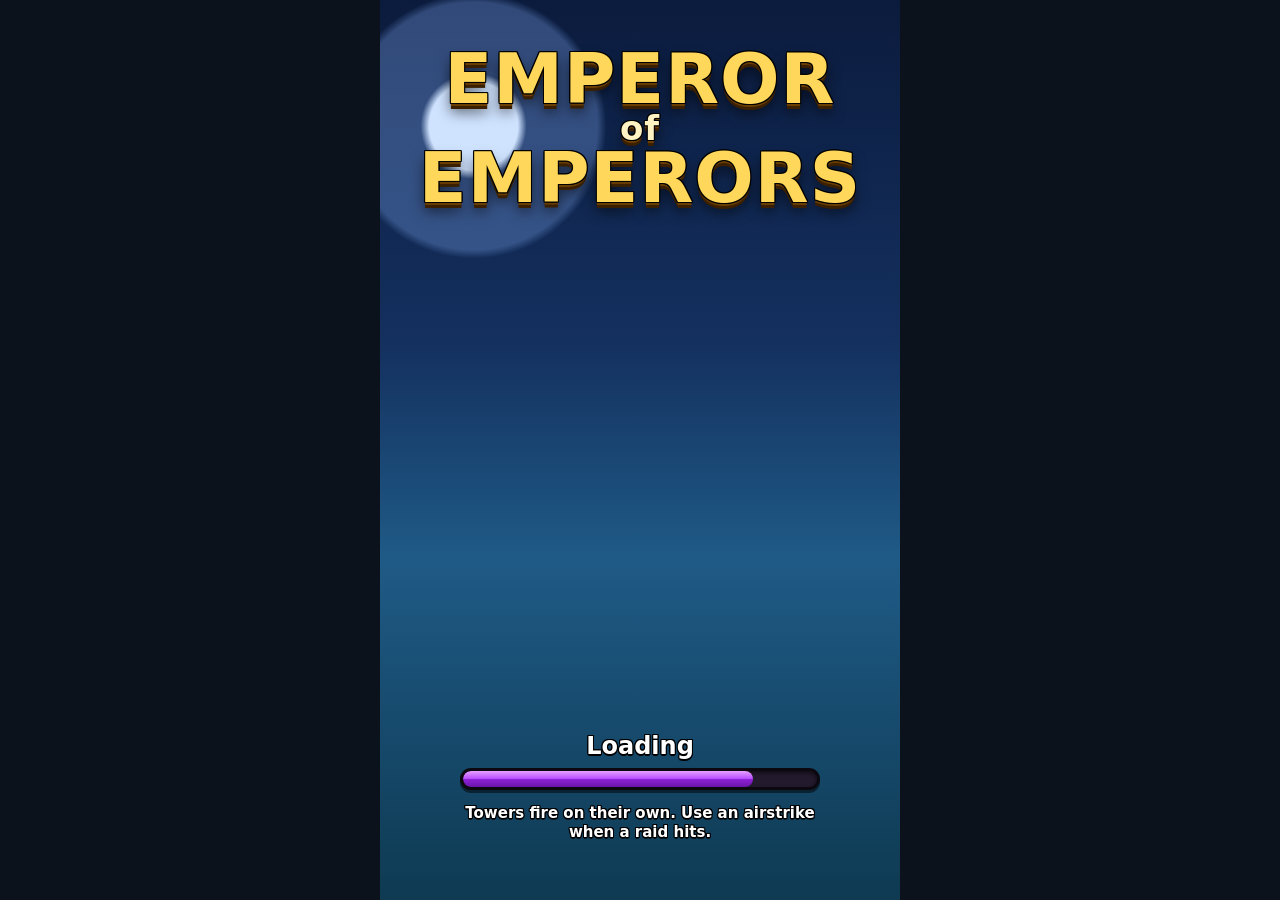
==== commit b2b88d6e: "Loading screen, country select dialog, new dialog/sheet/button styles" ====
--- a/index.html
+++ b/index.html
@@ -1,111 +1,124 @@
-<!doctype html>
-<html lang="en">
-<head>
-<meta charset="utf-8">
-<meta name="viewport" content="width=device-width, initial-scale=1, maximum-scale=1, user-scalable=no, viewport-fit=cover">
-<meta name="theme-color" content="#0b121b">
-<title>Emperor of Emperors</title>
-<link rel="icon" href="data:image/svg+xml,%3Csvg xmlns='http://www.w3.org/2000/svg' viewBox='0 0 32 32'%3E%3Ctext y='26' font-size='26'%3E%F0%9F%91%91%3C/text%3E%3C/svg%3E">
-<link rel="stylesheet" href="css/style.css">
-</head>
-<body>
-<div id="app">
-
-  <!-- Country select -->
-  <section id="screenSelect" class="screen hidden">
-    <header class="topbar">
-      <div class="logo">♛ EMPEROR OF EMPERORS</div>
-      <div class="sub">Choose your homeland</div>
-    </header>
-    <canvas id="worldCanvas"></canvas>
-    <div id="pickCard" class="pick-card">Tap a country on the map, or search below.</div>
-    <input id="search" type="search" placeholder="Search country…" autocomplete="off">
-    <ul id="countryList"></ul>
-  </section>
-
-  <!-- Base -->
-  <section id="screenBase" class="screen hidden">
-    <canvas id="baseCanvas"></canvas>
-
-    <div id="hud">
-      <div class="hud-tl">
-        <div class="player">
-          <div class="lvl" id="lvlBadge">1</div>
-          <div class="plate"><div id="homeName" class="pname"></div><div class="xpbar"><i id="xpFill"></i></div></div>
-        </div>
-        <div class="stats">
-          <div id="builders" class="pill"></div>
-          <div id="shieldPill" class="pill hidden"></div>
-        </div>
-      </div>
-
-      <div id="resRow" class="hud-tr"></div>
-    </div>
-
-    <div id="banner" class="banner hidden"></div>
-
-    <div id="ctxBar" class="ctx hidden"></div>
-    <div id="tip" class="tip hidden"></div>
-
-    <div id="placePop" class="place-pop hidden">
-      <div class="pp-row">
-        <button id="placeCancel" class="pp-btn pp-no" aria-label="Cancel">&#x2715;</button>
-        <button id="placeOk" class="pp-btn pp-yes" aria-label="Build here">&#x2713;</button>
-      </div>
-      <div id="placeInfo" class="pp-why"></div>
-    </div>
-
-    <div id="bottomBar" class="bottom-bar">
-      <button id="btnAttack" class="corner attack"><span class="cico" id="atkIco"></span><span class="clabel">Attack!</span></button>
-      <button id="btnSettings" class="sq-btn gear" aria-label="Settings"></button>
-      <button id="btnBuild" class="corner shop"><span class="cico" id="shopIco"></span><span class="clabel">Shop</span></button>
-    </div>
-
-    <div id="raidBar" class="raid-bar hidden">
-      <div class="raid-top"><b id="raidTitle"></b><span id="raidStatus"></span></div>
-      <div class="progress"><i id="raidProg"></i></div>
-      <div id="tray" class="tray hidden"></div>
-      <div class="raid-btns">
-        <button id="btnStrike" class="btn primary">✈ Airstrike</button>
-        <button id="btnSpeed" class="btn">1x</button>
-        <button id="btnSkip" class="btn">Skip</button>
-      </div>
-    </div>
-
-    <div id="sheet" class="sheet hidden"></div>
-  </section>
-
-  <!-- World map -->
-  <section id="screenWorld" class="screen hidden">
-    <header class="wtop">
-      <button id="wBack" class="sq-btn" aria-label="Back">‹</button>
-      <div class="wtitle"><b>World map</b><small id="wRank"></small></div>
-      <button id="wArmy" class="chip-btn"><span id="wArmyIco"></span><b>Army</b></button>
-    </header>
-    <canvas id="worldMapCanvas"></canvas>
-    <div id="wCard" class="wcard"></div>
-    <div id="wSheet" class="sheet hidden"></div>
-  </section>
-
-  <div id="toasts"></div>
-  <div id="modal" class="modal hidden"><div id="modalBox" class="modal-box"></div></div>
-</div>
-
-<script src="data/countries.js"></script>
-<script src="art/manifest.js"></script>
-<script src="js/defs.js"></script>
-<script src="js/bridge.js"></script>
-<script src="js/state.js"></script>
-<script src="js/raid.js"></script>
-<script src="js/enemy.js"></script>
-<script src="js/art.js"></script>
-<script src="js/ui.js"></script>
-<script src="js/select.js"></script>
-<script src="js/base.js"></script>
-<script src="js/raidview.js"></script>
-<script src="js/worldmap.js"></script>
-<script src="js/sfx.js"></script>
-<script src="js/tutorial.js"></script>
-<script src="js/main.js"></script>
-</body>
-</html>
+<!doctype html>
+<html lang="en">
+<head>
+<meta charset="utf-8">
+<meta name="viewport" content="width=device-width, initial-scale=1, maximum-scale=1, user-scalable=no, viewport-fit=cover">
+<meta name="theme-color" content="#0b121b">
+<title>Emperor of Emperors</title>
+<link rel="icon" href="data:image/svg+xml,%3Csvg xmlns='http://www.w3.org/2000/svg' viewBox='0 0 32 32'%3E%3Ctext y='26' font-size='26'%3E%F0%9F%91%91%3C/text%3E%3C/svg%3E">
+<link rel="stylesheet" href="css/style.css">
+</head>
+<body>
+<div id="app">
+
+  <!-- Country select: just a small dialog over the loading background -->
+  <section id="screenSelect" class="screen hidden">
+    <div class="ld-bg"></div>
+    <div class="modal-box sel-box">
+      <h3>Choose your homeland</h3>
+      <div class="dd">
+        <input id="search" type="text" placeholder="Search country…" autocomplete="off" autocapitalize="words" spellcheck="false">
+        <ul id="countryList" class="hidden"></ul>
+      </div>
+      <button id="btnChoose" class="btn primary choose" disabled>Select</button>
+    </div>
+  </section>
+
+  <!-- Base -->
+  <section id="screenBase" class="screen hidden">
+    <canvas id="baseCanvas"></canvas>
+
+    <div id="hud">
+      <div class="hud-tl">
+        <div class="player">
+          <div class="lvl" id="lvlBadge">1</div>
+          <div class="plate"><div id="homeName" class="pname"></div><div class="xpbar"><i id="xpFill"></i></div></div>
+        </div>
+        <div class="stats">
+          <div id="builders" class="pill"></div>
+          <div id="shieldPill" class="pill hidden"></div>
+        </div>
+      </div>
+
+      <div id="resRow" class="hud-tr"></div>
+    </div>
+
+    <div id="banner" class="banner hidden"></div>
+
+    <div id="ctxBar" class="ctx hidden"></div>
+    <div id="tip" class="tip hidden"></div>
+
+    <div id="placePop" class="place-pop hidden">
+      <div class="pp-row">
+        <button id="placeCancel" class="pp-btn pp-no" aria-label="Cancel">&#x2715;</button>
+        <button id="placeOk" class="pp-btn pp-yes" aria-label="Build here">&#x2713;</button>
+      </div>
+      <div id="placeInfo" class="pp-why"></div>
+    </div>
+
+    <div id="bottomBar" class="bottom-bar">
+      <button id="btnAttack" class="corner attack"><span class="cico" id="atkIco"></span><span class="clabel">Attack!</span></button>
+      <button id="btnSettings" class="sq-btn gear" aria-label="Settings"></button>
+      <button id="btnBuild" class="corner shop"><span class="cico" id="shopIco"></span><span class="clabel">Shop</span></button>
+    </div>
+
+    <div id="raidBar" class="raid-bar hidden">
+      <div class="raid-top"><b id="raidTitle"></b><span id="raidStatus"></span></div>
+      <div class="progress"><i id="raidProg"></i></div>
+      <div id="tray" class="tray hidden"></div>
+      <div class="raid-btns">
+        <button id="btnStrike" class="btn primary">✈ Airstrike</button>
+        <button id="btnSpeed" class="btn">1x</button>
+        <button id="btnSkip" class="btn">Skip</button>
+      </div>
+    </div>
+
+    <div id="sheet" class="sheet hidden"></div>
+  </section>
+
+  <!-- World map -->
+  <section id="screenWorld" class="screen hidden">
+    <header class="wtop">
+      <button id="wBack" class="sq-btn" aria-label="Back">‹</button>
+      <div class="wtitle"><b>World map</b><small id="wRank"></small></div>
+      <button id="wArmy" class="chip-btn"><span id="wArmyIco"></span><b>Army</b></button>
+    </header>
+    <canvas id="worldMapCanvas"></canvas>
+    <div id="wCard" class="wcard"></div>
+    <div id="wSheet" class="sheet hidden"></div>
+  </section>
+
+  <!-- Loading screen. Put your artwork in art/splash.webp (portrait, about 1080x2340, no text): it fills the background. -->
+  <div id="loading" class="loading">
+    <div class="ld-bg"></div>
+    <div class="ld-logo"><div class="l1">EMPEROR</div><div class="l2">of</div><div class="l3">EMPERORS</div></div>
+    <div class="ld-bottom">
+      <div class="ld-label">Loading</div>
+      <div class="ld-bar"><i id="ldFill"></i></div>
+      <div id="ldTip" class="ld-tip"></div>
+    </div>
+  </div>
+
+  <div id="toasts"></div>
+  <div id="modal" class="modal hidden"><div id="modalBox" class="modal-box"></div></div>
+</div>
+
+<script src="data/countries.js"></script>
+<script src="art/manifest.js"></script>
+<script src="js/defs.js"></script>
+<script src="js/bridge.js"></script>
+<script src="js/state.js"></script>
+<script src="js/raid.js"></script>
+<script src="js/enemy.js"></script>
+<script src="js/art.js"></script>
+<script src="js/ui.js"></script>
+<script src="js/select.js"></script>
+<script src="js/base.js"></script>
+<script src="js/raidview.js"></script>
+<script src="js/worldmap.js"></script>
+<script src="js/sfx.js"></script>
+<script src="js/tutorial.js"></script>
+<script src="js/main.js"></script>
+<script src="js/loading.js"></script>
+</body>
+</html>
--- a/css/style.css
+++ b/css/style.css
@@ -1,431 +1,470 @@
-:root {
-  --safe-b: max(env(safe-area-inset-bottom), 20px); /* keeps bottom buttons off the screen edge in the immersive Flutter app */
-  --bg: #0b121b;
-  --panel: #142030;
-  --panel2: #1b2b40;
-  --line: #2a3f5a;
-  --text: #e8eef6;
-  --muted: #8ea3bb;
-  --gold: #e0b23c;
-  --good: #5fd07a;
-  --bad: #ef6a5a;
-  --ocean: #1f6a98;
-  --orange1: #ffb13b;
-  --orange2: #e0701c;
-  --ink: #3a1f08;
-  --chunky: 0 1px 0 #000, 1px 0 0 #000, -1px 0 0 #000, 0 -1px 0 #000, 1px 1px 0 #000, -1px -1px 0 #000, 1px -1px 0 #000, -1px 1px 0 #000;
-}
-
-* { box-sizing: border-box; -webkit-tap-highlight-color: transparent; user-select: none; -webkit-user-select: none; }
-
-html, body {
-  margin: 0; height: 100%; overflow: hidden;
-  background: var(--bg); color: var(--text);
-  font-family: system-ui, -apple-system, Roboto, "Segoe UI", sans-serif;
-  overscroll-behavior: none;
-}
-
-#app {
-  position: fixed; top: 0; bottom: 0; left: 50%;
-  width: min(100%, 520px); transform: translateX(-50%);
-  background: var(--bg); overflow: hidden;
-}
-
-.screen { position: absolute; inset: 0; display: flex; flex-direction: column; }
-.hidden { display: none !important; }
-canvas { display: block; touch-action: none; }
-button { font: inherit; color: var(--text); cursor: pointer; }
-.ic { width: 20px; height: 20px; vertical-align: middle; pointer-events: none; }
-
-/* ---------- Country select ---------- */
-#screenSelect { padding-top: env(safe-area-inset-top); }
-.topbar { padding: 10px 16px 8px; border-bottom: 1px solid var(--line); text-align: center; }
-.logo { color: var(--gold); font-weight: 800; letter-spacing: 3px; font-size: 17px; }
-.sub { color: var(--muted); font-size: 13px; margin-top: 2px; }
-#worldCanvas { width: 100%; height: 33%; flex: none; background: #0a1b2e; }
-.pick-card { min-height: 118px; padding: 10px 16px; background: var(--panel); border-bottom: 1px solid var(--line); font-size: 14px; line-height: 1.45; color: var(--muted); flex: none; }
-.pick-card .pn { color: var(--text); font-size: 18px; font-weight: 700; }
-.pick-card .tag { color: var(--gold); font-weight: 600; }
-.pick-card .choose { margin-top: 8px; width: 100%; }
-#search { flex: none; margin: 8px 12px; padding: 12px 14px; font-size: 16px; background: var(--panel2); color: var(--text); border: 1px solid var(--line); border-radius: 10px; user-select: text; -webkit-user-select: text; }
-#countryList { list-style: none; margin: 0; padding: 0 12px 12px; overflow-y: auto; flex: 1; -webkit-overflow-scrolling: touch; }
-#countryList li { display: flex; align-items: center; gap: 10px; padding: 12px 10px; min-height: 48px; border-bottom: 1px solid #1c2c42; font-size: 16px; }
-#countryList li.sel { background: #22344a; border-radius: 8px; }
-#countryList .nm { flex: 1; }
-#countryList .pw { color: var(--gold); font-size: 13px; }
-
-/* ---------- Generic buttons ---------- */
-.btn { background: var(--panel2); border: 1px solid var(--line); border-radius: 10px; padding: 12px 16px; font-size: 16px; font-weight: 600; min-height: 48px; }
-.btn.primary { background: linear-gradient(#e0a92e, #a87414); border-color: var(--gold); color: #fff; }
-.btn.danger { background: #6c2a24; border-color: var(--bad); }
-.btn:disabled { opacity: .4; }
-.btn:active:not(:disabled) { filter: brightness(1.2); }
-
-/* ---------- Base screen ---------- */
-#baseCanvas { position: absolute; inset: 0; width: 100%; height: 100%; background: var(--ocean); }
-
-#hud { position: absolute; inset: 0; pointer-events: none; padding: calc(env(safe-area-inset-top) + 8px) 8px 0; z-index: 2; }
-#hud button, #hud .pill, #hud .hud-tr > * { pointer-events: auto; }
-
-.hud-tl { position: absolute; left: 8px; top: calc(env(safe-area-inset-top) + 8px); width: 190px; }
-.player { display: flex; align-items: center; position: relative; width: 100%; }
-.stats { display: flex; flex-wrap: wrap; gap: 6px; margin-top: 8px; }
-.lvl {
-  width: 52px; height: 52px; flex: none; z-index: 1; display: grid; place-items: center;
-  font-size: 24px; font-weight: 900; color: #fff; text-shadow: var(--chunky);
-  background: radial-gradient(circle at 35% 30%, #5ec9ff, #1f86d6 60%, #145ea3);
-  border: 3px solid #0c3560; border-radius: 14px; transform: rotate(0deg);
-  box-shadow: inset 0 2px 0 rgba(255,255,255,.5), 0 3px 6px rgba(0,0,0,.5);
-}
-.plate { flex: 1; margin-left: -10px; padding: 3px 8px 5px 16px; background: rgba(12, 20, 32, .85); border: 2px solid #0a0f18; border-radius: 0 10px 10px 0; min-width: 0; }
-.pname { font-size: 14px; font-weight: 800; color: #fff; text-shadow: var(--chunky); white-space: nowrap; overflow: hidden; text-overflow: ellipsis; }
-.xpbar { height: 12px; margin-top: 2px; background: #0a1220; border: 1px solid #000; border-radius: 6px; overflow: hidden; }
-.xpbar i { display: block; height: 100%; width: 0; background: linear-gradient(#59c8ff, #1a86d4); }
-
-.sq-btn {
-  width: 46px; height: 46px; display: grid; place-items: center; padding: 0;
-  background: linear-gradient(#ffc24d, #e0701c); border: 3px solid #5a2c08; border-radius: 12px;
-  box-shadow: inset 0 2px 0 rgba(255,255,255,.55), 0 3px 5px rgba(0,0,0,.45);
-}
-.sq-btn .ic { width: 30px; height: 30px; }
-.sq-btn:active, .corner:active { filter: brightness(1.15); transform: translateY(1px); }
-.chip-btn {
-  display: flex; align-items: center; gap: 6px; padding: 2px 12px 2px 2px; height: 46px;
-  background: rgba(12, 20, 32, .85); border: 2px solid #0a0f18; border-radius: 12px; font-size: 16px;
-}
-.chip-btn .ic { width: 38px; height: 38px; padding: 4px; background: linear-gradient(#ffc24d, #e0701c); border: 2px solid #5a2c08; border-radius: 9px; }
-.chip-btn b { color: #fff; text-shadow: var(--chunky); font-weight: 900; }
-
-.pill {
-  display: flex; align-items: center; gap: 5px; height: 30px; padding: 0 10px 0 5px;
-  background: rgba(12, 20, 32, .85); border: 2px solid #0a0f18; border-radius: 15px;
-  color: #fff; font-size: 14px; font-weight: 800; text-shadow: var(--chunky);
-}
-.pill .ic { width: 20px; height: 20px; }
-.pill .t { white-space: nowrap; }
-
-.hud-tr { position: absolute; right: 8px; top: calc(env(safe-area-inset-top) + 8px); width: 150px; display: flex; flex-direction: column; gap: 10px; align-items: flex-end; }
-.rbar { position: relative; width: 100%; height: 28px; background: rgba(8, 14, 22, .88); border: 2px solid #05080d; border-radius: 14px 6px 6px 14px; margin-right: 14px; }
-.rbar .fill { position: absolute; left: 2px; top: 2px; bottom: 2px; border-radius: 10px 4px 4px 10px; width: 0; opacity: .85; }
-.rbar.gold .fill { background: linear-gradient(#ffe26b, #e0a21a); }
-.rbar.oil .fill { background: linear-gradient(#8a86c8, #4e4a92); }
-.rbar.steel .fill { background: linear-gradient(#e6ecf3, #94a1b1); }
-.rbar .v { position: absolute; right: 22px; top: 0; bottom: 0; display: flex; align-items: center; font-size: 15px; font-weight: 900; color: #fff; text-shadow: var(--chunky); }
-.rbar .ic { position: absolute; right: -16px; top: -6px; width: 38px; height: 38px; filter: drop-shadow(0 2px 2px rgba(0,0,0,.6)); }
-.rbar.full { border-color: var(--bad); }
-.banner { position: absolute; top: calc(env(safe-area-inset-top) + 124px); left: 50%; transform: translateX(-50%); z-index: 3; white-space: nowrap;
-  padding: 6px 14px; border-radius: 16px; font-size: 13px; font-weight: 800; text-align: center; background: #4a1f1a; border: 2px solid var(--bad); color: #ffd7d0; }
-
-/* Selected building actions */
-.ctx { position: absolute; left: 0; right: 0; bottom: calc(166px + var(--safe-b)); z-index: 3; display: flex; justify-content: center; gap: 8px; padding: 0 10px; pointer-events: none; }
-.ctx button { pointer-events: auto; }
-.ctx-btn {
-  min-width: 70px; max-width: 96px; flex: 1; min-height: 62px; padding: 6px 4px; display: flex; flex-direction: column; align-items: center; justify-content: center; gap: 2px;
-  background: linear-gradient(#ffc24d, #e0701c); border: 3px solid #5a2c08; border-radius: 14px; color: #fff; font-size: 13px; font-weight: 900; text-shadow: var(--chunky);
-  box-shadow: inset 0 2px 0 rgba(255,255,255,.5), 0 3px 6px rgba(0,0,0,.5);
-}
-.ctx-btn .ic { width: 28px; height: 28px; }
-.ctx-btn .sub { font-size: 12px; display: flex; align-items: center; gap: 3px; }
-.ctx-btn .sub .ic { width: 16px; height: 16px; }
-.ctx-btn.green { background: linear-gradient(#8be66a, #2f9a22); border-color: #0e3b0a; }
-.ctx-btn.blue { background: linear-gradient(#6fcfff, #1f86d6); border-color: #0c3560; }
-.ctx-btn:disabled { filter: grayscale(.9) brightness(.8); }
-.ctx-btn .bad { color: #ff9b8f; }
-
-/* Advisor: Mira stands on the left and her words appear in a speech bubble. */
-.tip { position: absolute; left: 6px; right: 8px; bottom: calc(108px + var(--safe-b)); z-index: 5; display: flex; align-items: flex-end; gap: 6px; }
-.adv { flex: none; width: 108px; height: 190px; margin-bottom: -4px; filter: drop-shadow(0 4px 6px rgba(0,0,0,.5)); animation: advBob 2.6s ease-in-out infinite; }
-.adv svg, .adv img { width: 100%; height: 100%; object-fit: contain; display: block; }
-@keyframes advBob { 50% { transform: translateY(-3px); } }
-.say { position: relative; flex: 1; min-width: 0; margin-bottom: 14px; padding: 12px 14px; display: flex; flex-direction: column; gap: 10px;
-  background: #fffaf0; color: #2a1d10; border: 3px solid #5a3a14; border-radius: 16px; box-shadow: 0 6px 18px rgba(0,0,0,.45); }
-.say::before { content: ''; position: absolute; left: -12px; bottom: 22px; width: 18px; height: 18px; background: #fffaf0;
-  border-left: 3px solid #5a3a14; border-bottom: 3px solid #5a3a14; transform: rotate(45deg); }
-.say-text { font-size: 14.5px; line-height: 1.45; font-weight: 600; min-height: 3em; }
-.say .btn { min-height: 40px; padding: 8px 12px; font-size: 15px; align-self: flex-end; }
-.adv img { transform-origin: 50% 100%; }
-.adv.talking img { animation: speakBob .26s ease-in-out infinite alternate; }          /* a picture can't move its mouth, so she nods while talking */
-@keyframes speakBob { from { transform: translateY(0) rotate(-1deg); } to { transform: translateY(-4px) rotate(1deg) scale(1.015); } }
-.adv .mo { transform-box: fill-box; transform-origin: center; transform: scaleY(0.12); }
-.adv.talking .mo { animation: talk .24s ease-in-out infinite alternate; }
-@keyframes talk { from { transform: scaleY(0.12); } to { transform: scaleY(1); } }
-
-/* Floating confirm buttons on the building being placed or moved (positioned from base.js) */
-.place-pop { position: absolute; z-index: 6; transform: translate(-50%, -100%); display: flex; flex-direction: column; align-items: center; gap: 6px; pointer-events: none; }
-.place-pop.below { transform: translate(-50%, 0); }
-.pp-row { display: flex; gap: 8px; }
-.pp-btn {
-  pointer-events: auto; width: 36px; height: 36px; border-radius: 9px; border: 2px solid #1c1308; font-size: 21px; font-weight: 900; line-height: 1; padding: 0; color: #fff;
-  text-shadow: var(--chunky); box-shadow: inset 0 1px 0 rgba(255, 255, 255, .55), 0 3px 0 rgba(0, 0, 0, .55), 0 4px 6px rgba(0, 0, 0, .35); animation: pp-pop .14s ease-out;
-}
-.pp-no { background: linear-gradient(#ff8f7a 0%, #f2523a 48%, #d02a14 52%, #b81e0c 100%); }
-.pp-yes { background: linear-gradient(#c9f77a 0%, #86e01a 48%, #4fb800 52%, #3da400 100%); }
-.pp-btn:disabled { filter: grayscale(.9) brightness(.7); opacity: .85; }
-.pp-btn:active:not(:disabled) { transform: translateY(3px); box-shadow: inset 0 2px 0 rgba(255, 255, 255, .4), 0 1px 0 rgba(0, 0, 0, .55); }
-@keyframes pp-pop { from { transform: scale(.7); opacity: 0; } to { transform: none; opacity: 1; } }
-.pp-why { pointer-events: none; background: rgba(20, 32, 48, .94); border: 2px solid var(--bad); border-radius: 12px; padding: 6px 10px; font-size: 13px; font-weight: 700; line-height: 1.3; max-width: 230px; text-align: center; }
-.pp-why:empty { display: none; }
-
-.bottom-bar { position: absolute; left: 0; right: 0; bottom: 0; z-index: 3; display: flex; align-items: flex-end; gap: 8px; padding: 0 8px calc(8px + var(--safe-b)); pointer-events: none; }
-.bottom-bar > * { pointer-events: auto; }
-.bottom-bar .gear { margin-left: auto; margin-bottom: 4px; }
-.corner {
-  width: 106px; height: 92px; padding: 4px; display: flex; flex-direction: column; align-items: center; justify-content: center; gap: 0;
-  background: linear-gradient(#ffc24d, #e0701c); border: 4px solid #5a2c08; border-radius: 14px;
-  box-shadow: inset 0 3px 0 rgba(255,255,255,.55), 0 4px 8px rgba(0,0,0,.5);
-}
-.corner .cico .ic { width: 52px; height: 52px; filter: drop-shadow(0 2px 2px rgba(0,0,0,.5)); }
-.corner .clabel { font-size: 20px; font-weight: 900; color: #fff; text-shadow: var(--chunky); letter-spacing: .5px; }
-.corner.shop { background: linear-gradient(#ffe36b, #e6a41a); }
-
-/* Raid bar */
-.raid-bar { position: absolute; left: 0; right: 0; bottom: 0; z-index: 4; padding: 10px 12px calc(12px + var(--safe-b)); background: linear-gradient(#0f1a28, #142030); border-top: 2px solid var(--bad); }
-.raid-top { display: flex; justify-content: space-between; align-items: center; font-size: 15px; }
-.raid-top span { color: var(--muted); font-size: 13px; }
-.raid-bar .progress i { background: linear-gradient(#ef6a5a, #a8372a); }
-.raid-btns { display: flex; gap: 8px; margin-top: 8px; }
-.raid-btns .btn { flex: 1; padding: 10px 8px; }
-.raid-btns #btnStrike { flex: 2; }
-.raid-btns #btnStrike.armed { background: linear-gradient(#ef6a5a, #a8372a); border-color: #fff; animation: pulse .8s infinite alternate; }
-@keyframes pulse { to { filter: brightness(1.35); } }
-.stars { font-size: 26px; color: var(--gold); letter-spacing: 4px; text-align: center; margin: 4px 0 8px; }
-
-/* ---------- Bottom sheet (shop and building info) ---------- */
-.sheet {
-  position: absolute; left: 0; right: 0; bottom: 0; z-index: 6;
-  max-height: 74%; overflow-y: auto; padding: 14px 14px calc(16px + var(--safe-b));
-  background: var(--panel); border-top: 3px solid var(--gold); border-radius: 18px 18px 0 0;
-  box-shadow: 0 -8px 24px rgba(0, 0, 0, .5); animation: rise .18s ease-out;
-}
-@keyframes rise { from { transform: translateY(30px); opacity: 0; } to { transform: none; opacity: 1; } }
-.sheet-head { display: flex; align-items: center; gap: 10px; margin-bottom: 8px; }
-.sheet-head .ico { font-size: 34px; }
-.sheet-head .ttl { flex: 1; }
-.sheet-head .ttl b { font-size: 18px; display: block; }
-.sheet-head .ttl small { color: var(--muted); font-size: 13px; }
-.icon-btn { background: var(--panel2); border: 1px solid var(--line); border-radius: 10px; width: 40px; height: 40px; font-size: 18px; }
-.sheet p { margin: 6px 0 10px; color: var(--muted); font-size: 14px; line-height: 1.4; }
-.trade { margin-top: 10px; }
-.trade-h { font-weight: 700; margin-bottom: 6px; }
-.chips { display: flex; gap: 6px; align-items: center; margin: 6px 0; flex-wrap: wrap; }
-.chip { background: var(--panel2); border: 1px solid var(--line); border-radius: 10px; padding: 8px 12px; font-size: 14px; font-weight: 700; display: inline-flex; align-items: center; gap: 5px; min-height: 40px; }
-.chip small { color: var(--muted); font-weight: 600; }
-.chip .ic { width: 18px; height: 18px; }
-.chip.on, .dest.on { border-color: var(--gold); background: #3a3217; }
-.chips .amt { margin-left: auto; font-weight: 700; display: inline-flex; align-items: center; gap: 4px; }
-.chips .amt .ic { width: 18px; height: 18px; }
-.dests { display: flex; flex-direction: column; gap: 6px; margin: 8px 0 2px; }
-.dest { background: var(--panel2); border: 1px solid var(--line); border-radius: 10px; padding: 8px 12px; display: flex; align-items: center; gap: 8px; text-align: left; min-height: 44px; }
-.dest b { flex: 1; font-size: 14px; }
-.dest small { color: var(--muted); font-size: 11px; }
-.stat { display: flex; justify-content: space-between; padding: 6px 0; border-bottom: 1px solid #1f3149; font-size: 14px; }
-.stat span:first-child { color: var(--muted); }
-.progress { height: 10px; background: #0c1624; border-radius: 6px; overflow: hidden; margin: 8px 0 4px; }
-.progress i { display: block; height: 100%; background: linear-gradient(#e0b23c, #a8801f); width: 0; }
-.sheet .btn { width: 100%; margin-top: 8px; display: flex; align-items: center; justify-content: center; gap: 8px; flex-wrap: wrap; }
-.cost { font-size: 14px; font-weight: 700; display: inline-flex; align-items: center; gap: 3px; }
-.cost .ic { width: 18px; height: 18px; }
-.cost.bad { color: var(--bad); }
-.sheet .reason { color: var(--bad); font-size: 12px; text-align: center; margin-top: 4px; }
-
-/* ---------- Shop panel ---------- */
-.sheet.shop { top: 0; max-height: none; padding: calc(env(safe-area-inset-top) + 112px) 8px calc(8px + var(--safe-b));
-  display: flex; align-items: stretch; background: rgba(5, 10, 18, .55); border: 0; border-radius: 0; box-shadow: none; overflow: hidden; }
-.shop-panel { position: relative; flex: 1; min-height: 0; display: flex; flex-direction: column;
-  background: linear-gradient(#f3e8cb, #e2d2a8); border: 4px solid #5a3a14; border-radius: 18px; box-shadow: 0 8px 24px rgba(0,0,0,.55), inset 0 0 0 2px #fff6dc; }
-.shop-art { position: absolute; left: 2px; top: -22px; width: 104px; height: 104px; z-index: 2; filter: drop-shadow(0 4px 4px rgba(0,0,0,.45)); pointer-events: none; }
-.shop-art canvas { display: block; }
-.shop-x { position: absolute; right: 8px; top: 8px; z-index: 3; width: 42px; height: 42px; padding: 0; font-size: 22px; font-weight: 900; color: #fff; text-shadow: var(--chunky);
-  background: linear-gradient(#ff7a68, #c4251a); border: 3px solid #5a0f0a; border-radius: 10px; box-shadow: inset 0 2px 0 rgba(255,255,255,.45), 0 3px 4px rgba(0,0,0,.4); }
-.shop-head { flex: none; padding: 8px 60px 8px 112px; min-height: 86px; display: flex; flex-direction: column; justify-content: center; }
-.shop-head b { font-size: 28px; line-height: 1.05; color: #fff; text-shadow: var(--chunky); letter-spacing: .5px; }
-.shop-head small { color: #6a4a22; font-size: 12.5px; font-weight: 700; margin-top: 2px; }
-.shop-head .meta { color: #8a6a3a; font-size: 11.5px; font-weight: 700; margin-top: 2px; }
-.shop-tabs { flex: none; display: flex; gap: 6px; padding: 0 10px 12px; }
-.stab { flex: 1; min-width: 0; display: flex; align-items: center; justify-content: center; gap: 5px; padding: 8px 4px; position: relative;
-  font-size: 13px; font-weight: 900; color: #fff; text-shadow: var(--chunky);
-  background: linear-gradient(#6b6e78, #3f424c); border: 3px solid #23252c; border-radius: 12px; }
-.stab .ic { width: 24px; height: 24px; }
-.stab.on { background: linear-gradient(#ffd54a, #f09a12); border-color: #5a3a14; }
-.stab.on::after { content: ''; position: absolute; left: 50%; bottom: -12px; transform: translateX(-50%); border: 9px solid transparent; border-top-color: #5a3a14; border-bottom: 0; }
-.shop-grid { flex: 1; min-height: 0; overflow-y: auto; display: grid; grid-template-columns: 1fr 1fr; gap: 10px; align-content: start; padding: 6px 10px 14px; -webkit-overflow-scrolling: touch; }
-.scard { display: flex; flex-direction: column; align-items: center; gap: 4px; padding: 7px 7px 9px; cursor: pointer;
-  background: linear-gradient(#5db6f2, #2b7acb 65%, #1f62a8); border: 3px solid #12406e; border-radius: 14px;
-  box-shadow: inset 0 2px 0 rgba(255,255,255,.35), 0 3px 0 #0b2a4a; }
-.scard.off { background: linear-gradient(#bcc3cb, #7d8590); border-color: #3a4048; box-shadow: inset 0 2px 0 rgba(255,255,255,.3), 0 3px 0 #23262b; cursor: default; }
-.scard:active:not(.off) { transform: translateY(1px); }
-.scard-top { width: 100%; display: flex; align-items: center; justify-content: space-between; gap: 4px; }
-.scard-top b { font-size: 14px; font-weight: 900; color: #fff; text-shadow: var(--chunky); text-align: left; line-height: 1.1; }
-.info-i { flex: none; width: 26px; height: 26px; padding: 0; font-size: 15px; font-weight: 900; font-style: italic; font-family: Georgia, serif; color: #fff;
-  background: radial-gradient(circle at 35% 30%, #7cd0ff, #1f86d6); border: 2px solid #0b2a4a; border-radius: 50%; }
-.scard-thumb { position: relative; width: 100%; height: 92px; display: grid; place-items: center;
-  background: radial-gradient(ellipse at 50% 85%, rgba(255,255,255,.32), rgba(255,255,255,0) 68%); }
-.scard.off .scard-thumb canvas { filter: grayscale(.7); }
-.scard-thumb .count { position: absolute; left: 2px; top: 2px; padding: 1px 7px; font-size: 11px; font-weight: 800; color: #fff; background: rgba(10, 20, 34, .7); border-radius: 9px; }
-.scard-time { font-size: 13px; font-weight: 800; color: #fff; text-shadow: var(--chunky); }
-.pbtn { width: 100%; min-height: 40px; padding: 4px 6px; display: flex; align-items: center; justify-content: center; flex-wrap: wrap; gap: 4px 10px;
-  font-size: 15px; font-weight: 900; color: #fff; text-shadow: var(--chunky);
-  background: linear-gradient(#8ce86b, #34a322); border: 3px solid #1b5714; border-radius: 10px; box-shadow: inset 0 2px 0 rgba(255,255,255,.4), 0 2px 0 #12400d; }
-.pbtn .p { display: inline-flex; align-items: center; gap: 3px; }
-.pbtn .ic { width: 20px; height: 20px; }
-.pbtn.poor, .scard.off .pbtn { background: linear-gradient(#aab1b9, #767d87); border-color: #3a4048; box-shadow: inset 0 2px 0 rgba(255,255,255,.3), 0 2px 0 #23262b; font-size: 14px; }
-.pbtn .p.bad { color: #ffb3a8; }
-
-/* ---------- World map ---------- */
-#screenWorld { background: #0b121b; padding-top: env(safe-area-inset-top); }
-.wtop { display: flex; align-items: center; gap: 10px; padding: 8px 10px; background: linear-gradient(#142030, #0f1a28); border-bottom: 2px solid #0a0f18; flex: none; }
-.wtitle { flex: 1; line-height: 1.2; }
-.wtitle b { display: block; font-size: 17px; color: #fff; text-shadow: var(--chunky); }
-.wtitle small { color: var(--gold); font-size: 12px; font-weight: 700; }
-#worldMapCanvas { flex: 1; width: 100%; min-height: 0; }
-.wcard { flex: none; min-height: 150px; padding: 12px 14px calc(14px + var(--safe-b)); background: var(--panel); border-top: 3px solid var(--gold); }
-.wcard .hint { color: var(--muted); font-size: 14px; line-height: 1.5; padding-top: 18px; }
-.wc-name { font-size: 19px; font-weight: 800; color: #fff; }
-.wc-pw { font-size: 13px; color: var(--gold); font-weight: 700; margin-left: 6px; }
-.wc-sub { font-size: 13.5px; color: var(--muted); margin-top: 3px; }
-.wc-sub .ic { width: 18px; height: 18px; margin-right: 2px; }
-.wc-btns { display: flex; gap: 8px; margin-top: 10px; }
-.wc-btns .btn { flex: 1; }
-.wcard > .btn { width: 100%; margin-top: 10px; }
-#screenWorld .sheet { z-index: 8; }
-
-.army-row { display: flex; align-items: center; gap: 8px; padding: 8px 0; border-bottom: 1px solid #1f3149; }
-.army-row .aico { font-size: 28px; width: 38px; text-align: center; }
-.army-row .ainfo { flex: 1; font-size: 14px; display: flex; flex-direction: column; gap: 2px; min-width: 0; }
-.army-row .ainfo small { color: var(--muted); }
-.army-row .ainfo .costs { display: flex; gap: 8px; flex-wrap: wrap; }
-.army-row .bad { color: var(--bad); }
-.army-row .acount { font-size: 20px; font-weight: 900; width: 36px; text-align: center; color: #fff; }
-.army-row .icon-btn { width: 44px; height: 44px; font-size: 22px; font-weight: 900; }
-.army-row .plusbtn { background: linear-gradient(#7be05d, #2f9a22); border-color: #0e3b0a; color: #fff; }
-.army-row .icon-btn:disabled { opacity: .35; }
-
-.uimg { height: 1.1em; width: auto; max-width: 2.4em; object-fit: contain; vertical-align: middle; pointer-events: none; }
-.army-row .aico .uimg { height: 34px; max-width: 42px; }
-.tray-btn span:first-child .uimg { height: 24px; max-width: 36px; }
-.wc-sub .uimg { height: 18px; }
-.tray { display: flex; gap: 6px; margin: 8px 0 0; }
-.tray-btn { flex: 1; display: flex; flex-direction: column; align-items: center; gap: 0; padding: 4px 2px; font-size: 12px; font-weight: 800;
-  background: var(--panel2); border: 2px solid var(--line); border-radius: 10px; color: #fff; }
-.tray-btn span:first-child { font-size: 22px; line-height: 1.1; }
-.tray-btn.on { border-color: var(--gold); background: #3a3320; }
-.tray-btn:disabled { opacity: .35; }
-
-/* ---------- Toasts and modal ---------- */
-#toasts { position: absolute; top: calc(env(safe-area-inset-top) + 150px); left: 0; right: 0; z-index: 20; display: flex; flex-direction: column; align-items: center; gap: 6px; pointer-events: none; }
-.toast { background: rgba(10, 18, 28, .94); border: 2px solid var(--gold); color: var(--text); padding: 8px 14px; border-radius: 18px; font-size: 14px; font-weight: 700; max-width: 90%; animation: fade 2.6s forwards; }
-@keyframes fade { 0% { opacity: 0; transform: translateY(-6px); } 8% { opacity: 1; transform: none; } 80% { opacity: 1; } 100% { opacity: 0; } }
-
-.modal { position: absolute; inset: 0; background: rgba(4, 8, 12, .72); z-index: 30; display: flex; align-items: center; justify-content: center; padding: 20px; }
-/* Dialog: cream panel, outlined white title, chunky orange / green / red buttons (all CSS, no image files). */
-.modal-box {
-  background: #e8e6dc; border: 5px solid #6a625d; border-radius: 18px; padding: 22px 18px 20px; width: 100%; max-width: 380px;
-  box-shadow: inset 0 0 0 3px #f6f4ec, 0 10px 30px rgba(0, 0, 0, .55); text-align: center;
-  animation: dlg-pop .16s ease-out;
-}
-@keyframes dlg-pop { from { transform: scale(.88); opacity: 0; } to { transform: none; opacity: 1; } }
-.modal-box h3 {
-  margin: 2px 0 14px; color: #fff; font-size: 26px; font-weight: 900; letter-spacing: .5px; line-height: 1.15;
-  text-shadow: var(--chunky), 0 3px 0 #000;
-}
-.modal-box .body { color: #3d3b37; font-size: 16px; font-weight: 700; line-height: 1.45; margin-bottom: 14px; }
-.modal-box .body b { color: #1d1c19; }
-.modal-box .body .stat { display: flex; justify-content: space-between; gap: 10px; padding: 7px 2px; border-bottom: 1px solid #c9c5b8; font-size: 14px; text-align: left; }
-.modal-box .body .stat:last-child { border-bottom: 0; }
-.modal-box .row { display: flex; flex-wrap: wrap; gap: 12px; margin-top: 6px; }
-.modal-box .row .btn {
-  flex: 1 1 40%; min-height: 54px; padding: 8px 10px; border: 3px solid #1c1308; border-radius: 14px;
-  font-size: 20px; font-weight: 900; color: #fff; text-shadow: var(--chunky), 0 2px 0 rgba(0, 0, 0, .6);
-  background: linear-gradient(#ffc15a 0%, #ff9a1f 48%, #ee5a12 52%, #e0430c 100%);
-  box-shadow: inset 0 2px 0 rgba(255, 255, 255, .55), 0 4px 0 #8a2a08, 0 5px 6px rgba(0, 0, 0, .35);
-}
-.modal-box .row .btn.primary { background: linear-gradient(#c9f77a 0%, #86e01a 48%, #4fb800 52%, #3da400 100%); box-shadow: inset 0 2px 0 rgba(255, 255, 255, .6), 0 4px 0 #2a6a00, 0 5px 6px rgba(0, 0, 0, .35); }
-.modal-box .row .btn.danger { background: linear-gradient(#ff8f7a 0%, #f2523a 48%, #d02a14 52%, #b81e0c 100%); box-shadow: inset 0 2px 0 rgba(255, 255, 255, .5), 0 4px 0 #6e1206, 0 5px 6px rgba(0, 0, 0, .35); }
-.modal-box .row .btn:active:not(:disabled) { transform: translateY(3px); filter: none; box-shadow: inset 0 2px 0 rgba(255, 255, 255, .4), 0 1px 0 #6e1206; }
-/* Lists inside a dialog (e.g. Territories) use light rows instead of the big buttons */
-.modal-box .body .btn { color: #2b2a27; font-size: 15px; font-weight: 800; min-height: 44px; text-shadow: none; background: #f7f5ec; border: 2px solid #b8b3a4; border-radius: 12px; }
-
-/* ---------- Cream look for bottom sheets and the world card (matches the dialogs). The Shop keeps its own style. ---------- */
-.sheet:not(.shop), .wcard {
-  background: #e8e6dc; border: 4px solid #6a625d; border-bottom: 0; border-radius: 20px 20px 0 0;
-  box-shadow: inset 0 0 0 3px #f6f4ec, 0 -8px 24px rgba(0, 0, 0, .5); color: #2b2a27;
-}
-.sheet:not(.shop) .sheet-head .ttl b, .wc-name { color: #fff; font-size: 22px; font-weight: 900; letter-spacing: .3px; text-shadow: var(--chunky), 0 2px 0 #000; }
-.sheet:not(.shop) .sheet-head .ttl small, .wcard .hint, .wc-sub, .sheet:not(.shop) p { color: #5f5d56; font-weight: 700; }
-.wc-pw { color: #a86a00; font-weight: 800; text-shadow: none; }
-.sheet:not(.shop) .icon-btn {
-  width: 40px; height: 40px; padding: 0; font-size: 22px; font-weight: 900; color: #fff; text-shadow: var(--chunky);
-  background: linear-gradient(#ff8f7a, #d02a14); border: 3px solid #1c1308; border-radius: 10px; box-shadow: inset 0 2px 0 rgba(255, 255, 255, .5), 0 3px 0 #6e1206;
-}
-.sheet:not(.shop) .stat { color: #2b2a27; font-weight: 800; border-bottom-color: #cbc7ba; }
-.sheet:not(.shop) .stat span:first-child, .sheet:not(.shop) .chip small, .sheet:not(.shop) .dest small { color: #6b6a62; font-weight: 700; }
-.sheet:not(.shop) .trade-h { color: #2b2a27; font-weight: 900; }
-.sheet:not(.shop) .progress { height: 18px; background: #3a352f; border: 2px solid #1c1308; border-radius: 10px; box-shadow: inset 0 2px 4px rgba(0, 0, 0, .55); }
-.sheet:not(.shop) .progress i { background: linear-gradient(#c9f77a 0%, #86e01a 48%, #4fb800 52%, #3da400 100%); border-radius: 8px; }
-.raid-bar .progress i { background: linear-gradient(#ff8f7a, #d02a14); }
-.sheet:not(.shop) .chip, .sheet:not(.shop) .dest { background: #f7f5ec; border: 2px solid #b8b3a4; color: #2b2a27; font-weight: 800; }
-.sheet:not(.shop) .chip.on, .sheet:not(.shop) .dest.on { background: #ffe9a8; border-color: #e0a020; }
-.sheet:not(.shop) .cost, .wcard .cost { color: #2b2a27; }
-.sheet:not(.shop) .cost.bad, .army-row .bad, .sheet:not(.shop) .reason { color: #c0301c; font-weight: 800; }
-.sheet:not(.shop) .btn, .wcard .btn {
-  min-height: 52px; padding: 8px 12px; border: 3px solid #1c1308; border-radius: 14px; font-size: 18px; font-weight: 900; color: #fff; text-shadow: var(--chunky), 0 2px 0 rgba(0, 0, 0, .6);
-  background: linear-gradient(#ffc15a 0%, #ff9a1f 48%, #ee5a12 52%, #e0430c 100%);
-  box-shadow: inset 0 2px 0 rgba(255, 255, 255, .55), 0 4px 0 #8a2a08, 0 5px 6px rgba(0, 0, 0, .35);
-}
-.sheet:not(.shop) .btn .cost, .wcard .btn .cost { color: #fff; text-shadow: var(--chunky); }
-.sheet:not(.shop) .btn.primary, .wcard .btn.primary { background: linear-gradient(#c9f77a 0%, #86e01a 48%, #4fb800 52%, #3da400 100%); box-shadow: inset 0 2px 0 rgba(255, 255, 255, .6), 0 4px 0 #2a6a00, 0 5px 6px rgba(0, 0, 0, .35); }
-.sheet:not(.shop) .btn.danger, .wcard .btn.danger { background: linear-gradient(#ff8f7a 0%, #f2523a 48%, #d02a14 52%, #b81e0c 100%); box-shadow: inset 0 2px 0 rgba(255, 255, 255, .5), 0 4px 0 #6e1206, 0 5px 6px rgba(0, 0, 0, .35); }
-.sheet:not(.shop) .btn:disabled, .wcard .btn:disabled { filter: grayscale(.85) brightness(.85); opacity: .8; }
-.sheet:not(.shop) .btn:active:not(:disabled), .wcard .btn:active:not(:disabled) { transform: translateY(3px); filter: none; box-shadow: inset 0 2px 0 rgba(255, 255, 255, .4), 0 1px 0 #6e1206; }
-.army-row { border-bottom-color: #cbc7ba; color: #2b2a27; font-weight: 800; }
-.army-row .ainfo small { color: #6b6a62; }
-.army-row .acount { color: #2b2a27; }
-.army-row .icon-btn { width: 44px; height: 44px; font-size: 22px; }
-.army-row .plusbtn { background: linear-gradient(#c9f77a, #3da400); border-color: #1c1308; }
-.sheet:not(.shop) .army-row .icon-btn { width: 44px; height: 44px; font-size: 24px; background: linear-gradient(#ffc15a 0%, #ff9a1f 48%, #ee5a12 52%, #e0430c 100%); box-shadow: inset 0 2px 0 rgba(255, 255, 255, .55), 0 3px 0 #8a2a08; }
-.sheet:not(.shop) .army-row .plusbtn { background: linear-gradient(#c9f77a 0%, #86e01a 48%, #4fb800 52%, #3da400 100%); box-shadow: inset 0 2px 0 rgba(255, 255, 255, .6), 0 3px 0 #2a6a00; }
-.sheet:not(.shop) .army-row .icon-btn:disabled { filter: grayscale(.85) brightness(.85); opacity: .6; }
-
-/* ---------- Compact action tiles shown when a building is tapped (Info, Move, Upgrade, Collect...) ---------- */
-.ctx { bottom: calc(112px + var(--safe-b)); gap: 10px; align-items: flex-end; }
-.ctx-btn {
-  position: relative; flex: none; width: 62px; min-width: 62px; max-width: none; min-height: 62px; margin-top: 12px; padding: 7px 2px 4px; gap: 1px;
-  border: 3px solid #1c1308; border-radius: 12px; font-size: 11.5px; line-height: 1.1;
-  background: linear-gradient(#ffc15a 0%, #ff9a1f 48%, #ee5a12 52%, #e0430c 100%);
-  box-shadow: inset 0 2px 0 rgba(255, 255, 255, .55), 0 3px 0 #8a2a08, 0 4px 6px rgba(0, 0, 0, .4);
-}
-.ctx-btn.green { background: linear-gradient(#c9f77a 0%, #86e01a 48%, #4fb800 52%, #3da400 100%); border-color: #1c1308; box-shadow: inset 0 2px 0 rgba(255, 255, 255, .6), 0 3px 0 #2a6a00, 0 4px 6px rgba(0, 0, 0, .4); }
-.ctx-btn.blue { background: linear-gradient(#8fdcff 0%, #3aa6ee 48%, #1f78c8 52%, #1862ad 100%); border-color: #1c1308; box-shadow: inset 0 2px 0 rgba(255, 255, 255, .6), 0 3px 0 #0b3a6e, 0 4px 6px rgba(0, 0, 0, .4); }
-.ctx-btn:disabled { filter: grayscale(.9) brightness(.8); }
-.ctx-btn:active:not(:disabled) { transform: translateY(2px); box-shadow: inset 0 2px 0 rgba(255, 255, 255, .4), 0 1px 0 #6e1206; }
-.ctx-btn .ic { width: 24px; height: 24px; }
-.ctx-btn > span[style] { font-size: 22px !important; line-height: 1.05; }
-/* cost / extra line: a small dark tag sitting on the top edge of the tile */
-.ctx-btn .sub {
-  position: absolute; top: -12px; left: 50%; transform: translateX(-50%); white-space: nowrap; padding: 1px 6px; border-radius: 9px;
-  background: #241a2e; border: 2px solid #0c0810; color: #fff; font-size: 10.5px; font-weight: 800; text-shadow: none; gap: 4px; align-items: center;
-}
-.ctx-btn .sub .cost { font-size: 10.5px; gap: 2px; color: #fff; }
-.ctx-btn .sub .ic { width: 12px; height: 12px; }
-.ctx-btn .sub .cost.bad, .ctx-btn .bad { color: #ff8a7a; }
-
-/* ---------- Two-tone (split) look for the main corner buttons: Attack, Shop, Settings/Back ---------- */
-.corner {
-  border: 3px solid #1c1308; border-radius: 14px; margin-bottom: 5px;
-  background: linear-gradient(#ffc15a 0%, #ff9a1f 48%, #ee5a12 52%, #e0430c 100%);
-  box-shadow: inset 0 3px 0 rgba(255, 255, 255, .55), 0 5px 0 #8a2a08, 0 7px 8px rgba(0, 0, 0, .45);
-}
-.corner.shop {
-  background: linear-gradient(#fff08a 0%, #ffd23a 48%, #f0a010 52%, #dc8508 100%);
-  box-shadow: inset 0 3px 0 rgba(255, 255, 255, .65), 0 5px 0 #8a5a00, 0 7px 8px rgba(0, 0, 0, .45);
-}
-.sq-btn {
-  border: 3px solid #1c1308; border-radius: 12px; color: #2b2a27;
-  background: linear-gradient(#fbfbf8 0%, #dcdedf 48%, #b9bcc0 52%, #a3a7ac 100%);
-  box-shadow: inset 0 2px 0 rgba(255, 255, 255, .8), 0 4px 0 #55585c, 0 6px 7px rgba(0, 0, 0, .4);
-}
-.corner:active, .sq-btn:active { filter: none; transform: translateY(3px); }
-.corner:active { box-shadow: inset 0 3px 0 rgba(255, 255, 255, .4), 0 2px 0 #8a2a08; }
-.corner.shop:active { box-shadow: inset 0 3px 0 rgba(255, 255, 255, .5), 0 2px 0 #8a5a00; }
-.sq-btn:active { box-shadow: inset 0 2px 0 rgba(255, 255, 255, .6), 0 1px 0 #55585c; }
-.bottom-bar .gear { margin-bottom: 9px; }
+:root {
+  --safe-b: max(env(safe-area-inset-bottom), 20px); /* keeps bottom buttons off the screen edge in the immersive Flutter app */
+  --bg: #0b121b;
+  --panel: #142030;
+  --panel2: #1b2b40;
+  --line: #2a3f5a;
+  --text: #e8eef6;
+  --muted: #8ea3bb;
+  --gold: #e0b23c;
+  --good: #5fd07a;
+  --bad: #ef6a5a;
+  --ocean: #1f6a98;
+  --orange1: #ffb13b;
+  --orange2: #e0701c;
+  --ink: #3a1f08;
+  --chunky: 0 1px 0 #000, 1px 0 0 #000, -1px 0 0 #000, 0 -1px 0 #000, 1px 1px 0 #000, -1px -1px 0 #000, 1px -1px 0 #000, -1px 1px 0 #000;
+}
+
+* { box-sizing: border-box; -webkit-tap-highlight-color: transparent; user-select: none; -webkit-user-select: none; }
+
+html, body {
+  margin: 0; height: 100%; overflow: hidden;
+  background: var(--bg); color: var(--text);
+  font-family: system-ui, -apple-system, Roboto, "Segoe UI", sans-serif;
+  overscroll-behavior: none;
+}
+
+#app {
+  position: fixed; top: 0; bottom: 0; left: 50%;
+  width: min(100%, 520px); transform: translateX(-50%);
+  background: var(--bg); overflow: hidden;
+}
+
+.screen { position: absolute; inset: 0; display: flex; flex-direction: column; }
+.hidden { display: none !important; }
+canvas { display: block; touch-action: none; }
+button { font: inherit; color: var(--text); cursor: pointer; }
+.ic { width: 20px; height: 20px; vertical-align: middle; pointer-events: none; }
+
+/* ---------- Country select ---------- */
+/* ---------- Country select: a small dialog over the loading background ---------- */
+#screenSelect { align-items: center; justify-content: center; padding: 20px; }
+/* the splash picture behind the dialog is blurred and dimmed, like the backdrop of the other dialogs */
+#screenSelect .ld-bg { z-index: 0; filter: blur(5px) brightness(.6); transform: scale(1.08); }
+.sel-box { position: relative; z-index: 1; width: 100%; max-width: 380px; margin: 0; }
+.dd { position: relative; margin-bottom: 14px; }
+.dd::after { content: '▾'; position: absolute; right: 14px; top: 11px; font-size: 20px; color: #6a625d; pointer-events: none; }
+#search { width: 100%; padding: 12px 38px 12px 14px; font-size: 17px; font-weight: 800; color: #2b2a27; background: #fff; border: 3px solid #6a625d; border-radius: 14px; outline: none; text-align: left;
+  user-select: text; -webkit-user-select: text; }
+#search::placeholder { color: #8a877d; font-weight: 700; }
+#search:focus { border-color: #e0a020; }
+#countryList { list-style: none; margin: 8px 0 0; padding: 0 2px; max-height: min(260px, 32vh); overflow-y: auto; -webkit-overflow-scrolling: touch; display: flex; flex-direction: column; gap: 6px; text-align: left; }
+#countryList li { flex: none; display: flex; align-items: center; padding: 10px 14px; min-height: 44px; font-size: 16px; font-weight: 800; color: #2b2a27; background: #f7f5ec; border: 2px solid #b8b3a4; border-radius: 12px; }
+#countryList li.sel { background: #ffe9a8; border-color: #e0a020; }
+#countryList li.none { justify-content: center; color: #8a877d; }
+.sel-box .btn.choose { width: 100%; }
+
+/* ---------- Generic buttons ---------- */
+.btn { background: var(--panel2); border: 1px solid var(--line); border-radius: 10px; padding: 12px 16px; font-size: 16px; font-weight: 600; min-height: 48px; }
+.btn.primary { background: linear-gradient(#e0a92e, #a87414); border-color: var(--gold); color: #fff; }
+.btn.danger { background: #6c2a24; border-color: var(--bad); }
+.btn:disabled { opacity: .4; }
+.btn:active:not(:disabled) { filter: brightness(1.2); }
+
+/* ---------- Base screen ---------- */
+#baseCanvas { position: absolute; inset: 0; width: 100%; height: 100%; background: var(--ocean); }
+
+#hud { position: absolute; inset: 0; pointer-events: none; padding: calc(env(safe-area-inset-top) + 8px) 8px 0; z-index: 2; }
+#hud button, #hud .pill, #hud .hud-tr > * { pointer-events: auto; }
+
+.hud-tl { position: absolute; left: 8px; top: calc(env(safe-area-inset-top) + 8px); width: 190px; }
+.player { display: flex; align-items: center; position: relative; width: 100%; }
+.stats { display: flex; flex-wrap: wrap; gap: 6px; margin-top: 8px; }
+.lvl {
+  width: 52px; height: 52px; flex: none; z-index: 1; display: grid; place-items: center;
+  font-size: 24px; font-weight: 900; color: #fff; text-shadow: var(--chunky);
+  background: radial-gradient(circle at 35% 30%, #5ec9ff, #1f86d6 60%, #145ea3);
+  border: 3px solid #0c3560; border-radius: 14px; transform: rotate(0deg);
+  box-shadow: inset 0 2px 0 rgba(255,255,255,.5), 0 3px 6px rgba(0,0,0,.5);
+}
+.plate { flex: 1; margin-left: -10px; padding: 3px 8px 5px 16px; background: rgba(12, 20, 32, .85); border: 2px solid #0a0f18; border-radius: 0 10px 10px 0; min-width: 0; }
+.pname { font-size: 14px; font-weight: 800; color: #fff; text-shadow: var(--chunky); white-space: nowrap; overflow: hidden; text-overflow: ellipsis; }
+.xpbar { height: 12px; margin-top: 2px; background: #0a1220; border: 1px solid #000; border-radius: 6px; overflow: hidden; }
+.xpbar i { display: block; height: 100%; width: 0; background: linear-gradient(#59c8ff, #1a86d4); }
+
+.sq-btn {
+  width: 46px; height: 46px; display: grid; place-items: center; padding: 0;
+  background: linear-gradient(#ffc24d, #e0701c); border: 3px solid #5a2c08; border-radius: 12px;
+  box-shadow: inset 0 2px 0 rgba(255,255,255,.55), 0 3px 5px rgba(0,0,0,.45);
+}
+.sq-btn .ic { width: 30px; height: 30px; }
+.sq-btn:active, .corner:active { filter: brightness(1.15); transform: translateY(1px); }
+.chip-btn {
+  display: flex; align-items: center; gap: 6px; padding: 2px 12px 2px 2px; height: 46px;
+  background: rgba(12, 20, 32, .85); border: 2px solid #0a0f18; border-radius: 12px; font-size: 16px;
+}
+.chip-btn .ic { width: 38px; height: 38px; padding: 4px; background: linear-gradient(#ffc24d, #e0701c); border: 2px solid #5a2c08; border-radius: 9px; }
+.chip-btn b { color: #fff; text-shadow: var(--chunky); font-weight: 900; }
+
+.pill {
+  display: flex; align-items: center; gap: 5px; height: 30px; padding: 0 10px 0 5px;
+  background: rgba(12, 20, 32, .85); border: 2px solid #0a0f18; border-radius: 15px;
+  color: #fff; font-size: 14px; font-weight: 800; text-shadow: var(--chunky);
+}
+.pill .ic { width: 20px; height: 20px; }
+.pill .t { white-space: nowrap; }
+
+.hud-tr { position: absolute; right: 8px; top: calc(env(safe-area-inset-top) + 8px); width: 150px; display: flex; flex-direction: column; gap: 10px; align-items: flex-end; }
+.rbar { position: relative; width: 100%; height: 28px; background: rgba(8, 14, 22, .88); border: 2px solid #05080d; border-radius: 14px 6px 6px 14px; margin-right: 14px; }
+.rbar .fill { position: absolute; left: 2px; top: 2px; bottom: 2px; border-radius: 10px 4px 4px 10px; width: 0; opacity: .85; }
+.rbar.gold .fill { background: linear-gradient(#ffe26b, #e0a21a); }
+.rbar.oil .fill { background: linear-gradient(#8a86c8, #4e4a92); }
+.rbar.steel .fill { background: linear-gradient(#e6ecf3, #94a1b1); }
+.rbar .v { position: absolute; right: 22px; top: 0; bottom: 0; display: flex; align-items: center; font-size: 15px; font-weight: 900; color: #fff; text-shadow: var(--chunky); }
+.rbar .ic { position: absolute; right: -16px; top: -6px; width: 38px; height: 38px; filter: drop-shadow(0 2px 2px rgba(0,0,0,.6)); }
+.rbar.full { border-color: var(--bad); }
+.banner { position: absolute; top: calc(env(safe-area-inset-top) + 124px); left: 50%; transform: translateX(-50%); z-index: 3; white-space: nowrap;
+  padding: 6px 14px; border-radius: 16px; font-size: 13px; font-weight: 800; text-align: center; background: #4a1f1a; border: 2px solid var(--bad); color: #ffd7d0; }
+
+/* Selected building actions */
+.ctx { position: absolute; left: 0; right: 0; bottom: calc(166px + var(--safe-b)); z-index: 3; display: flex; justify-content: center; gap: 8px; padding: 0 10px; pointer-events: none; }
+.ctx button { pointer-events: auto; }
+.ctx-btn {
+  min-width: 70px; max-width: 96px; flex: 1; min-height: 62px; padding: 6px 4px; display: flex; flex-direction: column; align-items: center; justify-content: center; gap: 2px;
+  background: linear-gradient(#ffc24d, #e0701c); border: 3px solid #5a2c08; border-radius: 14px; color: #fff; font-size: 13px; font-weight: 900; text-shadow: var(--chunky);
+  box-shadow: inset 0 2px 0 rgba(255,255,255,.5), 0 3px 6px rgba(0,0,0,.5);
+}
+.ctx-btn .ic { width: 28px; height: 28px; }
+.ctx-btn .sub { font-size: 12px; display: flex; align-items: center; gap: 3px; }
+.ctx-btn .sub .ic { width: 16px; height: 16px; }
+.ctx-btn.green { background: linear-gradient(#8be66a, #2f9a22); border-color: #0e3b0a; }
+.ctx-btn.blue { background: linear-gradient(#6fcfff, #1f86d6); border-color: #0c3560; }
+.ctx-btn:disabled { filter: grayscale(.9) brightness(.8); }
+.ctx-btn .bad { color: #ff9b8f; }
+
+/* Advisor: Mira stands on the left and her words appear in a speech bubble. */
+.tip { position: absolute; left: 6px; right: 8px; bottom: calc(108px + var(--safe-b)); z-index: 5; display: flex; align-items: flex-end; gap: 6px; }
+.adv { flex: none; width: 108px; height: 190px; margin-bottom: -4px; filter: drop-shadow(0 4px 6px rgba(0,0,0,.5)); animation: advBob 2.6s ease-in-out infinite; }
+.adv svg, .adv img { width: 100%; height: 100%; object-fit: contain; display: block; }
+@keyframes advBob { 50% { transform: translateY(-3px); } }
+.say { position: relative; flex: 1; min-width: 0; margin-bottom: 14px; padding: 12px 14px; display: flex; flex-direction: column; gap: 10px;
+  background: #fffaf0; color: #2a1d10; border: 3px solid #5a3a14; border-radius: 16px; box-shadow: 0 6px 18px rgba(0,0,0,.45); }
+.say::before { content: ''; position: absolute; left: -12px; bottom: 22px; width: 18px; height: 18px; background: #fffaf0;
+  border-left: 3px solid #5a3a14; border-bottom: 3px solid #5a3a14; transform: rotate(45deg); }
+.say-text { font-size: 14.5px; line-height: 1.45; font-weight: 600; min-height: 3em; }
+.say .btn { min-height: 40px; padding: 8px 12px; font-size: 15px; align-self: flex-end; }
+.adv img { transform-origin: 50% 100%; }
+.adv.talking img { animation: speakBob .26s ease-in-out infinite alternate; }          /* a picture can't move its mouth, so she nods while talking */
+@keyframes speakBob { from { transform: translateY(0) rotate(-1deg); } to { transform: translateY(-4px) rotate(1deg) scale(1.015); } }
+.adv .mo { transform-box: fill-box; transform-origin: center; transform: scaleY(0.12); }
+.adv.talking .mo { animation: talk .24s ease-in-out infinite alternate; }
+@keyframes talk { from { transform: scaleY(0.12); } to { transform: scaleY(1); } }
+
+/* Floating confirm buttons on the building being placed or moved (positioned from base.js) */
+.place-pop { position: absolute; z-index: 6; transform: translate(-50%, -100%); display: flex; flex-direction: column; align-items: center; gap: 6px; pointer-events: none; }
+.place-pop.below { transform: translate(-50%, 0); }
+.pp-row { display: flex; gap: 8px; }
+.pp-btn {
+  pointer-events: auto; width: 36px; height: 36px; border-radius: 9px; border: 2px solid #1c1308; font-size: 21px; font-weight: 900; line-height: 1; padding: 0; color: #fff;
+  text-shadow: var(--chunky); box-shadow: inset 0 1px 0 rgba(255, 255, 255, .55), 0 3px 0 rgba(0, 0, 0, .55), 0 4px 6px rgba(0, 0, 0, .35); animation: pp-pop .14s ease-out;
+}
+.pp-no { background: linear-gradient(#ff8f7a 0%, #f2523a 48%, #d02a14 52%, #b81e0c 100%); }
+.pp-yes { background: linear-gradient(#c9f77a 0%, #86e01a 48%, #4fb800 52%, #3da400 100%); }
+.pp-btn:disabled { filter: grayscale(.9) brightness(.7); opacity: .85; }
+.pp-btn:active:not(:disabled) { transform: translateY(3px); box-shadow: inset 0 2px 0 rgba(255, 255, 255, .4), 0 1px 0 rgba(0, 0, 0, .55); }
+@keyframes pp-pop { from { transform: scale(.7); opacity: 0; } to { transform: none; opacity: 1; } }
+.pp-why { pointer-events: none; background: rgba(20, 32, 48, .94); border: 2px solid var(--bad); border-radius: 12px; padding: 6px 10px; font-size: 13px; font-weight: 700; line-height: 1.3; max-width: 230px; text-align: center; }
+.pp-why:empty { display: none; }
+
+.bottom-bar { position: absolute; left: 0; right: 0; bottom: 0; z-index: 3; display: flex; align-items: flex-end; gap: 8px; padding: 0 8px calc(8px + var(--safe-b)); pointer-events: none; }
+.bottom-bar > * { pointer-events: auto; }
+.bottom-bar .gear { margin-left: auto; margin-bottom: 4px; }
+.corner {
+  width: 106px; height: 92px; padding: 4px; display: flex; flex-direction: column; align-items: center; justify-content: center; gap: 0;
+  background: linear-gradient(#ffc24d, #e0701c); border: 4px solid #5a2c08; border-radius: 14px;
+  box-shadow: inset 0 3px 0 rgba(255,255,255,.55), 0 4px 8px rgba(0,0,0,.5);
+}
+.corner .cico .ic { width: 52px; height: 52px; filter: drop-shadow(0 2px 2px rgba(0,0,0,.5)); }
+.corner .clabel { font-size: 20px; font-weight: 900; color: #fff; text-shadow: var(--chunky); letter-spacing: .5px; }
+.corner.shop { background: linear-gradient(#ffe36b, #e6a41a); }
+
+/* Raid bar */
+.raid-bar { position: absolute; left: 0; right: 0; bottom: 0; z-index: 4; padding: 10px 12px calc(12px + var(--safe-b)); background: linear-gradient(#0f1a28, #142030); border-top: 2px solid var(--bad); }
+.raid-top { display: flex; justify-content: space-between; align-items: center; font-size: 15px; }
+.raid-top span { color: var(--muted); font-size: 13px; }
+.raid-bar .progress i { background: linear-gradient(#ef6a5a, #a8372a); }
+.raid-btns { display: flex; gap: 8px; margin-top: 8px; }
+.raid-btns .btn { flex: 1; padding: 10px 8px; }
+.raid-btns #btnStrike { flex: 2; }
+.raid-btns #btnStrike.armed { background: linear-gradient(#ef6a5a, #a8372a); border-color: #fff; animation: pulse .8s infinite alternate; }
+@keyframes pulse { to { filter: brightness(1.35); } }
+.stars { font-size: 26px; color: var(--gold); letter-spacing: 4px; text-align: center; margin: 4px 0 8px; }
+
+/* ---------- Bottom sheet (shop and building info) ---------- */
+.sheet {
+  position: absolute; left: 0; right: 0; bottom: 0; z-index: 6;
+  max-height: 74%; overflow-y: auto; padding: 14px 14px calc(16px + var(--safe-b));
+  background: var(--panel); border-top: 3px solid var(--gold); border-radius: 18px 18px 0 0;
+  box-shadow: 0 -8px 24px rgba(0, 0, 0, .5); animation: rise .18s ease-out;
+}
+@keyframes rise { from { transform: translateY(30px); opacity: 0; } to { transform: none; opacity: 1; } }
+.sheet-head { display: flex; align-items: center; gap: 10px; margin-bottom: 8px; }
+.sheet-head .ico { font-size: 34px; }
+.sheet-head .ttl { flex: 1; }
+.sheet-head .ttl b { font-size: 18px; display: block; }
+.sheet-head .ttl small { color: var(--muted); font-size: 13px; }
+.icon-btn { background: var(--panel2); border: 1px solid var(--line); border-radius: 10px; width: 40px; height: 40px; font-size: 18px; }
+.sheet p { margin: 6px 0 10px; color: var(--muted); font-size: 14px; line-height: 1.4; }
+.trade { margin-top: 10px; }
+.trade-h { font-weight: 700; margin-bottom: 6px; }
+.chips { display: flex; gap: 6px; align-items: center; margin: 6px 0; flex-wrap: wrap; }
+.chip { background: var(--panel2); border: 1px solid var(--line); border-radius: 10px; padding: 8px 12px; font-size: 14px; font-weight: 700; display: inline-flex; align-items: center; gap: 5px; min-height: 40px; }
+.chip small { color: var(--muted); font-weight: 600; }
+.chip .ic { width: 18px; height: 18px; }
+.chip.on, .dest.on { border-color: var(--gold); background: #3a3217; }
+.chips .amt { margin-left: auto; font-weight: 700; display: inline-flex; align-items: center; gap: 4px; }
+.chips .amt .ic { width: 18px; height: 18px; }
+.dests { display: flex; flex-direction: column; gap: 6px; margin: 8px 0 2px; }
+.dest { background: var(--panel2); border: 1px solid var(--line); border-radius: 10px; padding: 8px 12px; display: flex; align-items: center; gap: 8px; text-align: left; min-height: 44px; }
+.dest b { flex: 1; font-size: 14px; }
+.dest small { color: var(--muted); font-size: 11px; }
+.stat { display: flex; justify-content: space-between; padding: 6px 0; border-bottom: 1px solid #1f3149; font-size: 14px; }
+.stat span:first-child { color: var(--muted); }
+.progress { height: 10px; background: #0c1624; border-radius: 6px; overflow: hidden; margin: 8px 0 4px; }
+.progress i { display: block; height: 100%; background: linear-gradient(#e0b23c, #a8801f); width: 0; }
+.sheet .btn { width: 100%; margin-top: 8px; display: flex; align-items: center; justify-content: center; gap: 8px; flex-wrap: wrap; }
+.cost { font-size: 14px; font-weight: 700; display: inline-flex; align-items: center; gap: 3px; }
+.cost .ic { width: 18px; height: 18px; }
+.cost.bad { color: var(--bad); }
+.sheet .reason { color: var(--bad); font-size: 12px; text-align: center; margin-top: 4px; }
+
+/* ---------- Shop panel ---------- */
+.sheet.shop { top: 0; max-height: none; padding: calc(env(safe-area-inset-top) + 112px) 8px calc(8px + var(--safe-b));
+  display: flex; align-items: stretch; background: rgba(5, 10, 18, .55); border: 0; border-radius: 0; box-shadow: none; overflow: hidden; }
+.shop-panel { position: relative; flex: 1; min-height: 0; display: flex; flex-direction: column;
+  background: linear-gradient(#f3e8cb, #e2d2a8); border: 4px solid #5a3a14; border-radius: 18px; box-shadow: 0 8px 24px rgba(0,0,0,.55), inset 0 0 0 2px #fff6dc; }
+.shop-art { position: absolute; left: 2px; top: -22px; width: 104px; height: 104px; z-index: 2; filter: drop-shadow(0 4px 4px rgba(0,0,0,.45)); pointer-events: none; }
+.shop-art canvas { display: block; }
+.shop-x { position: absolute; right: 8px; top: 8px; z-index: 3; width: 42px; height: 42px; padding: 0; font-size: 22px; font-weight: 900; color: #fff; text-shadow: var(--chunky);
+  background: linear-gradient(#ff7a68, #c4251a); border: 3px solid #5a0f0a; border-radius: 10px; box-shadow: inset 0 2px 0 rgba(255,255,255,.45), 0 3px 4px rgba(0,0,0,.4); }
+.shop-head { flex: none; padding: 8px 60px 8px 112px; min-height: 86px; display: flex; flex-direction: column; justify-content: center; }
+.shop-head b { font-size: 28px; line-height: 1.05; color: #fff; text-shadow: var(--chunky); letter-spacing: .5px; }
+.shop-head small { color: #6a4a22; font-size: 12.5px; font-weight: 700; margin-top: 2px; }
+.shop-head .meta { color: #8a6a3a; font-size: 11.5px; font-weight: 700; margin-top: 2px; }
+.shop-tabs { flex: none; display: flex; gap: 6px; padding: 0 10px 12px; }
+.stab { flex: 1; min-width: 0; display: flex; align-items: center; justify-content: center; gap: 5px; padding: 8px 4px; position: relative;
+  font-size: 13px; font-weight: 900; color: #fff; text-shadow: var(--chunky);
+  background: linear-gradient(#6b6e78, #3f424c); border: 3px solid #23252c; border-radius: 12px; }
+.stab .ic { width: 24px; height: 24px; }
+.stab.on { background: linear-gradient(#ffd54a, #f09a12); border-color: #5a3a14; }
+.stab.on::after { content: ''; position: absolute; left: 50%; bottom: -12px; transform: translateX(-50%); border: 9px solid transparent; border-top-color: #5a3a14; border-bottom: 0; }
+.shop-grid { flex: 1; min-height: 0; overflow-y: auto; display: grid; grid-template-columns: 1fr 1fr; gap: 10px; align-content: start; padding: 6px 10px 14px; -webkit-overflow-scrolling: touch; }
+.scard { display: flex; flex-direction: column; align-items: center; gap: 4px; padding: 7px 7px 9px; cursor: pointer;
+  background: linear-gradient(#5db6f2, #2b7acb 65%, #1f62a8); border: 3px solid #12406e; border-radius: 14px;
+  box-shadow: inset 0 2px 0 rgba(255,255,255,.35), 0 3px 0 #0b2a4a; }
+.scard.off { background: linear-gradient(#bcc3cb, #7d8590); border-color: #3a4048; box-shadow: inset 0 2px 0 rgba(255,255,255,.3), 0 3px 0 #23262b; cursor: default; }
+.scard:active:not(.off) { transform: translateY(1px); }
+.scard-top { width: 100%; display: flex; align-items: center; justify-content: space-between; gap: 4px; }
+.scard-top b { font-size: 14px; font-weight: 900; color: #fff; text-shadow: var(--chunky); text-align: left; line-height: 1.1; }
+.info-i { flex: none; width: 26px; height: 26px; padding: 0; font-size: 15px; font-weight: 900; font-style: italic; font-family: Georgia, serif; color: #fff;
+  background: radial-gradient(circle at 35% 30%, #7cd0ff, #1f86d6); border: 2px solid #0b2a4a; border-radius: 50%; }
+.scard-thumb { position: relative; width: 100%; height: 92px; display: grid; place-items: center;
+  background: radial-gradient(ellipse at 50% 85%, rgba(255,255,255,.32), rgba(255,255,255,0) 68%); }
+.scard.off .scard-thumb canvas { filter: grayscale(.7); }
+.scard-thumb .count { position: absolute; left: 2px; top: 2px; padding: 1px 7px; font-size: 11px; font-weight: 800; color: #fff; background: rgba(10, 20, 34, .7); border-radius: 9px; }
+.scard-time { font-size: 13px; font-weight: 800; color: #fff; text-shadow: var(--chunky); }
+.pbtn { width: 100%; min-height: 40px; padding: 4px 6px; display: flex; align-items: center; justify-content: center; flex-wrap: wrap; gap: 4px 10px;
+  font-size: 15px; font-weight: 900; color: #fff; text-shadow: var(--chunky);
+  background: linear-gradient(#8ce86b, #34a322); border: 3px solid #1b5714; border-radius: 10px; box-shadow: inset 0 2px 0 rgba(255,255,255,.4), 0 2px 0 #12400d; }
+.pbtn .p { display: inline-flex; align-items: center; gap: 3px; }
+.pbtn .ic { width: 20px; height: 20px; }
+.pbtn.poor, .scard.off .pbtn { background: linear-gradient(#aab1b9, #767d87); border-color: #3a4048; box-shadow: inset 0 2px 0 rgba(255,255,255,.3), 0 2px 0 #23262b; font-size: 14px; }
+.pbtn .p.bad { color: #ffb3a8; }
+
+/* ---------- World map ---------- */
+#screenWorld { background: #0b121b; padding-top: env(safe-area-inset-top); }
+.wtop { display: flex; align-items: center; gap: 10px; padding: 8px 10px; background: linear-gradient(#142030, #0f1a28); border-bottom: 2px solid #0a0f18; flex: none; }
+.wtitle { flex: 1; line-height: 1.2; }
+.wtitle b { display: block; font-size: 17px; color: #fff; text-shadow: var(--chunky); }
+.wtitle small { color: var(--gold); font-size: 12px; font-weight: 700; }
+#worldMapCanvas { flex: 1; width: 100%; min-height: 0; }
+.wcard { flex: none; min-height: 150px; padding: 12px 14px calc(14px + var(--safe-b)); background: var(--panel); border-top: 3px solid var(--gold); }
+.wcard .hint { color: var(--muted); font-size: 14px; line-height: 1.5; padding-top: 18px; }
+.wc-name { font-size: 19px; font-weight: 800; color: #fff; }
+.wc-pw { font-size: 13px; color: var(--gold); font-weight: 700; margin-left: 6px; }
+.wc-sub { font-size: 13.5px; color: var(--muted); margin-top: 3px; }
+.wc-sub .ic { width: 18px; height: 18px; margin-right: 2px; }
+.wc-btns { display: flex; gap: 8px; margin-top: 10px; }
+.wc-btns .btn { flex: 1; }
+.wcard > .btn { width: 100%; margin-top: 10px; }
+#screenWorld .sheet { z-index: 8; }
+
+.army-row { display: flex; align-items: center; gap: 8px; padding: 8px 0; border-bottom: 1px solid #1f3149; }
+.army-row .aico { font-size: 28px; width: 38px; text-align: center; }
+.army-row .ainfo { flex: 1; font-size: 14px; display: flex; flex-direction: column; gap: 2px; min-width: 0; }
+.army-row .ainfo small { color: var(--muted); }
+.army-row .ainfo .costs { display: flex; gap: 8px; flex-wrap: wrap; }
+.army-row .bad { color: var(--bad); }
+.army-row .acount { font-size: 20px; font-weight: 900; width: 36px; text-align: center; color: #fff; }
+.army-row .icon-btn { width: 44px; height: 44px; font-size: 22px; font-weight: 900; }
+.army-row .plusbtn { background: linear-gradient(#7be05d, #2f9a22); border-color: #0e3b0a; color: #fff; }
+.army-row .icon-btn:disabled { opacity: .35; }
+
+.uimg { height: 1.1em; width: auto; max-width: 2.4em; object-fit: contain; vertical-align: middle; pointer-events: none; }
+.army-row .aico .uimg { height: 34px; max-width: 42px; }
+.tray-btn span:first-child .uimg { height: 24px; max-width: 36px; }
+.wc-sub .uimg { height: 18px; }
+.tray { display: flex; gap: 6px; margin: 8px 0 0; }
+.tray-btn { flex: 1; display: flex; flex-direction: column; align-items: center; gap: 0; padding: 4px 2px; font-size: 12px; font-weight: 800;
+  background: var(--panel2); border: 2px solid var(--line); border-radius: 10px; color: #fff; }
+.tray-btn span:first-child { font-size: 22px; line-height: 1.1; }
+.tray-btn.on { border-color: var(--gold); background: #3a3320; }
+.tray-btn:disabled { opacity: .35; }
+
+/* ---------- Toasts and modal ---------- */
+#toasts { position: absolute; top: calc(env(safe-area-inset-top) + 150px); left: 0; right: 0; z-index: 20; display: flex; flex-direction: column; align-items: center; gap: 6px; pointer-events: none; }
+.toast { background: rgba(10, 18, 28, .94); border: 2px solid var(--gold); color: var(--text); padding: 8px 14px; border-radius: 18px; font-size: 14px; font-weight: 700; max-width: 90%; animation: fade 2.6s forwards; }
+@keyframes fade { 0% { opacity: 0; transform: translateY(-6px); } 8% { opacity: 1; transform: none; } 80% { opacity: 1; } 100% { opacity: 0; } }
+
+.modal { position: absolute; inset: 0; background: rgba(4, 8, 12, .72); z-index: 30; display: flex; align-items: center; justify-content: center; padding: 20px; }
+/* Dialog: cream panel, outlined white title, chunky orange / green / red buttons (all CSS, no image files). */
+.modal-box {
+  background: #e8e6dc; border: 5px solid #6a625d; border-radius: 18px; padding: 22px 18px 20px; width: 100%; max-width: 380px;
+  box-shadow: inset 0 0 0 3px #f6f4ec, 0 10px 30px rgba(0, 0, 0, .55); text-align: center;
+  animation: dlg-pop .16s ease-out;
+}
+@keyframes dlg-pop { from { transform: scale(.88); opacity: 0; } to { transform: none; opacity: 1; } }
+.modal-box h3 {
+  margin: 2px 0 14px; color: #fff; font-size: 26px; font-weight: 900; letter-spacing: .5px; line-height: 1.15;
+  text-shadow: var(--chunky), 0 3px 0 #000;
+}
+.modal-box .body { color: #3d3b37; font-size: 16px; font-weight: 700; line-height: 1.45; margin-bottom: 14px; }
+.modal-box .body b { color: #1d1c19; }
+.modal-box .body .stat { display: flex; justify-content: space-between; gap: 10px; padding: 7px 2px; border-bottom: 1px solid #c9c5b8; font-size: 14px; text-align: left; }
+.modal-box .body .stat:last-child { border-bottom: 0; }
+.modal-box .row { display: flex; flex-wrap: wrap; gap: 12px; margin-top: 6px; }
+.modal-box .row .btn {
+  flex: 1 1 40%; min-height: 54px; padding: 8px 10px; border: 3px solid #1c1308; border-radius: 14px;
+  font-size: 20px; font-weight: 900; color: #fff; text-shadow: var(--chunky), 0 2px 0 rgba(0, 0, 0, .6);
+  background: linear-gradient(#ffc15a 0%, #ff9a1f 48%, #ee5a12 52%, #e0430c 100%);
+  box-shadow: inset 0 2px 0 rgba(255, 255, 255, .55), 0 4px 0 #8a2a08, 0 5px 6px rgba(0, 0, 0, .35);
+}
+.modal-box .row .btn.primary { background: linear-gradient(#c9f77a 0%, #86e01a 48%, #4fb800 52%, #3da400 100%); box-shadow: inset 0 2px 0 rgba(255, 255, 255, .6), 0 4px 0 #2a6a00, 0 5px 6px rgba(0, 0, 0, .35); }
+.modal-box .row .btn.danger { background: linear-gradient(#ff8f7a 0%, #f2523a 48%, #d02a14 52%, #b81e0c 100%); box-shadow: inset 0 2px 0 rgba(255, 255, 255, .5), 0 4px 0 #6e1206, 0 5px 6px rgba(0, 0, 0, .35); }
+.modal-box .row .btn:active:not(:disabled) { transform: translateY(3px); filter: none; box-shadow: inset 0 2px 0 rgba(255, 255, 255, .4), 0 1px 0 #6e1206; }
+/* Lists inside a dialog (e.g. Territories) use light rows instead of the big buttons */
+.modal-box .body .btn { color: #2b2a27; font-size: 15px; font-weight: 800; min-height: 44px; text-shadow: none; background: #f7f5ec; border: 2px solid #b8b3a4; border-radius: 12px; }
+
+/* ---------- Cream look for bottom sheets and the world card (matches the dialogs). The Shop keeps its own style. ---------- */
+.sheet:not(.shop), .wcard {
+  background: #e8e6dc; border: 4px solid #6a625d; border-bottom: 0; border-radius: 20px 20px 0 0;
+  box-shadow: inset 0 0 0 3px #f6f4ec, 0 -8px 24px rgba(0, 0, 0, .5); color: #2b2a27;
+}
+.sheet:not(.shop) .sheet-head .ttl b, .wc-name { color: #fff; font-size: 22px; font-weight: 900; letter-spacing: .3px; text-shadow: var(--chunky), 0 2px 0 #000; }
+.sheet:not(.shop) .sheet-head .ttl small, .wcard .hint, .wc-sub, .sheet:not(.shop) p { color: #5f5d56; font-weight: 700; }
+.wc-pw { color: #a86a00; font-weight: 800; text-shadow: none; }
+.sheet:not(.shop) .icon-btn {
+  width: 40px; height: 40px; padding: 0; font-size: 22px; font-weight: 900; color: #fff; text-shadow: var(--chunky);
+  background: linear-gradient(#ff8f7a, #d02a14); border: 3px solid #1c1308; border-radius: 10px; box-shadow: inset 0 2px 0 rgba(255, 255, 255, .5), 0 3px 0 #6e1206;
+}
+.sheet:not(.shop) .stat { color: #2b2a27; font-weight: 800; border-bottom-color: #cbc7ba; }
+.sheet:not(.shop) .stat span:first-child, .sheet:not(.shop) .chip small, .sheet:not(.shop) .dest small { color: #6b6a62; font-weight: 700; }
+.sheet:not(.shop) .trade-h { color: #2b2a27; font-weight: 900; }
+.sheet:not(.shop) .progress { height: 18px; background: #3a352f; border: 2px solid #1c1308; border-radius: 10px; box-shadow: inset 0 2px 4px rgba(0, 0, 0, .55); }
+.sheet:not(.shop) .progress i { background: linear-gradient(#c9f77a 0%, #86e01a 48%, #4fb800 52%, #3da400 100%); border-radius: 8px; }
+.raid-bar .progress i { background: linear-gradient(#ff8f7a, #d02a14); }
+.sheet:not(.shop) .chip, .sheet:not(.shop) .dest { background: #f7f5ec; border: 2px solid #b8b3a4; color: #2b2a27; font-weight: 800; }
+.sheet:not(.shop) .chip.on, .sheet:not(.shop) .dest.on { background: #ffe9a8; border-color: #e0a020; }
+.sheet:not(.shop) .cost, .wcard .cost { color: #2b2a27; }
+.sheet:not(.shop) .cost.bad, .army-row .bad, .sheet:not(.shop) .reason { color: #c0301c; font-weight: 800; }
+.sheet:not(.shop) .btn, .wcard .btn {
+  min-height: 52px; padding: 8px 12px; border: 3px solid #1c1308; border-radius: 14px; font-size: 18px; font-weight: 900; color: #fff; text-shadow: var(--chunky), 0 2px 0 rgba(0, 0, 0, .6);
+  background: linear-gradient(#ffc15a 0%, #ff9a1f 48%, #ee5a12 52%, #e0430c 100%);
+  box-shadow: inset 0 2px 0 rgba(255, 255, 255, .55), 0 4px 0 #8a2a08, 0 5px 6px rgba(0, 0, 0, .35);
+}
+.sheet:not(.shop) .btn .cost, .wcard .btn .cost { color: #fff; text-shadow: var(--chunky); }
+.sheet:not(.shop) .btn.primary, .wcard .btn.primary { background: linear-gradient(#c9f77a 0%, #86e01a 48%, #4fb800 52%, #3da400 100%); box-shadow: inset 0 2px 0 rgba(255, 255, 255, .6), 0 4px 0 #2a6a00, 0 5px 6px rgba(0, 0, 0, .35); }
+.sheet:not(.shop) .btn.danger, .wcard .btn.danger { background: linear-gradient(#ff8f7a 0%, #f2523a 48%, #d02a14 52%, #b81e0c 100%); box-shadow: inset 0 2px 0 rgba(255, 255, 255, .5), 0 4px 0 #6e1206, 0 5px 6px rgba(0, 0, 0, .35); }
+.sheet:not(.shop) .btn:disabled, .wcard .btn:disabled { filter: grayscale(.85) brightness(.85); opacity: .8; }
+.sheet:not(.shop) .btn:active:not(:disabled), .wcard .btn:active:not(:disabled) { transform: translateY(3px); filter: none; box-shadow: inset 0 2px 0 rgba(255, 255, 255, .4), 0 1px 0 #6e1206; }
+.army-row { border-bottom-color: #cbc7ba; color: #2b2a27; font-weight: 800; }
+.army-row .ainfo small { color: #6b6a62; }
+.army-row .acount { color: #2b2a27; }
+.army-row .icon-btn { width: 44px; height: 44px; font-size: 22px; }
+.army-row .plusbtn { background: linear-gradient(#c9f77a, #3da400); border-color: #1c1308; }
+.sheet:not(.shop) .army-row .icon-btn { width: 44px; height: 44px; font-size: 24px; background: linear-gradient(#ffc15a 0%, #ff9a1f 48%, #ee5a12 52%, #e0430c 100%); box-shadow: inset 0 2px 0 rgba(255, 255, 255, .55), 0 3px 0 #8a2a08; }
+.sheet:not(.shop) .army-row .plusbtn { background: linear-gradient(#c9f77a 0%, #86e01a 48%, #4fb800 52%, #3da400 100%); box-shadow: inset 0 2px 0 rgba(255, 255, 255, .6), 0 3px 0 #2a6a00; }
+.sheet:not(.shop) .army-row .icon-btn:disabled { filter: grayscale(.85) brightness(.85); opacity: .6; }
+
+/* ---------- Compact action tiles shown when a building is tapped (Info, Move, Upgrade, Collect...) ---------- */
+.ctx { bottom: calc(112px + var(--safe-b)); gap: 10px; align-items: flex-end; }
+.ctx-btn {
+  position: relative; flex: none; width: 62px; min-width: 62px; max-width: none; min-height: 62px; margin-top: 12px; padding: 7px 2px 4px; gap: 1px;
+  border: 3px solid #1c1308; border-radius: 12px; font-size: 11.5px; line-height: 1.1;
+  background: linear-gradient(#ffc15a 0%, #ff9a1f 48%, #ee5a12 52%, #e0430c 100%);
+  box-shadow: inset 0 2px 0 rgba(255, 255, 255, .55), 0 3px 0 #8a2a08, 0 4px 6px rgba(0, 0, 0, .4);
+}
+.ctx-btn.green { background: linear-gradient(#c9f77a 0%, #86e01a 48%, #4fb800 52%, #3da400 100%); border-color: #1c1308; box-shadow: inset 0 2px 0 rgba(255, 255, 255, .6), 0 3px 0 #2a6a00, 0 4px 6px rgba(0, 0, 0, .4); }
+.ctx-btn.blue { background: linear-gradient(#8fdcff 0%, #3aa6ee 48%, #1f78c8 52%, #1862ad 100%); border-color: #1c1308; box-shadow: inset 0 2px 0 rgba(255, 255, 255, .6), 0 3px 0 #0b3a6e, 0 4px 6px rgba(0, 0, 0, .4); }
+.ctx-btn:disabled { filter: grayscale(.9) brightness(.8); }
+.ctx-btn:active:not(:disabled) { transform: translateY(2px); box-shadow: inset 0 2px 0 rgba(255, 255, 255, .4), 0 1px 0 #6e1206; }
+.ctx-btn .ic { width: 24px; height: 24px; }
+.ctx-btn > span[style] { font-size: 22px !important; line-height: 1.05; }
+/* cost / extra line: a small dark tag sitting on the top edge of the tile */
+.ctx-btn .sub {
+  position: absolute; top: -12px; left: 50%; transform: translateX(-50%); white-space: nowrap; padding: 1px 6px; border-radius: 9px;
+  background: #241a2e; border: 2px solid #0c0810; color: #fff; font-size: 10.5px; font-weight: 800; text-shadow: none; gap: 4px; align-items: center;
+}
+.ctx-btn .sub .cost { font-size: 10.5px; gap: 2px; color: #fff; }
+.ctx-btn .sub .ic { width: 12px; height: 12px; }
+.ctx-btn .sub .cost.bad, .ctx-btn .bad { color: #ff8a7a; }
+
+/* ---------- Two-tone (split) look for the main corner buttons: Attack, Shop, Settings/Back ---------- */
+.corner {
+  border: 3px solid #1c1308; border-radius: 14px; margin-bottom: 5px;
+  background: linear-gradient(#ffc15a 0%, #ff9a1f 48%, #ee5a12 52%, #e0430c 100%);
+  box-shadow: inset 0 3px 0 rgba(255, 255, 255, .55), 0 5px 0 #8a2a08, 0 7px 8px rgba(0, 0, 0, .45);
+}
+.corner.shop {
+  background: linear-gradient(#fff08a 0%, #ffd23a 48%, #f0a010 52%, #dc8508 100%);
+  box-shadow: inset 0 3px 0 rgba(255, 255, 255, .65), 0 5px 0 #8a5a00, 0 7px 8px rgba(0, 0, 0, .45);
+}
+.sq-btn {
+  border: 3px solid #1c1308; border-radius: 12px; color: #2b2a27;
+  background: linear-gradient(#fbfbf8 0%, #dcdedf 48%, #b9bcc0 52%, #a3a7ac 100%);
+  box-shadow: inset 0 2px 0 rgba(255, 255, 255, .8), 0 4px 0 #55585c, 0 6px 7px rgba(0, 0, 0, .4);
+}
+.corner:active, .sq-btn:active { filter: none; transform: translateY(3px); }
+.corner:active { box-shadow: inset 0 3px 0 rgba(255, 255, 255, .4), 0 2px 0 #8a2a08; }
+.corner.shop:active { box-shadow: inset 0 3px 0 rgba(255, 255, 255, .5), 0 2px 0 #8a5a00; }
+.sq-btn:active { box-shadow: inset 0 2px 0 rgba(255, 255, 255, .6), 0 1px 0 #55585c; }
+.bottom-bar .gear { margin-bottom: 9px; }
+
+/* Close icon on the top right corner of a dialog */
+.modal-box { position: relative; }
+.modal-box .row:empty { display: none; }
+.modal-x {
+  position: absolute; top: -16px; right: -14px; width: 42px; height: 42px; padding: 0; font-size: 24px; font-weight: 900; line-height: 1; color: #fff; text-shadow: var(--chunky);
+  background: linear-gradient(#ff8f7a 0%, #f2523a 48%, #d02a14 52%, #b81e0c 100%); border: 3px solid #1c1308; border-radius: 11px;
+  box-shadow: inset 0 2px 0 rgba(255, 255, 255, .5), 0 3px 0 #6e1206, 0 4px 6px rgba(0, 0, 0, .4);
+}
+.modal-x:active { transform: translateY(2px); box-shadow: inset 0 2px 0 rgba(255, 255, 255, .4), 0 1px 0 #6e1206; }
+
+
+/* ---------- Loading screen ---------- */
+.loading { position: absolute; inset: 0; z-index: 100; display: flex; flex-direction: column; align-items: center; justify-content: space-between; transition: opacity .4s ease; }
+.loading.out { opacity: 0; pointer-events: none; }
+.ld-bg {
+  position: absolute; inset: 0; z-index: -1;
+  background: url(../art/splash.webp) center / cover no-repeat,
+    radial-gradient(circle at 18% 14%, #cfe3ff 0 5%, rgba(120, 160, 230, .35) 6% 14%, transparent 15%),
+    linear-gradient(#0b1b3d 0%, #14305f 38%, #1f5a86 62%, #0e3a52 100%);
+}
+.ld-logo { margin-top: calc(env(safe-area-inset-top) + 9%); text-align: center; line-height: .92; }
+.ld-logo div { font-weight: 900; color: #ffd75a; letter-spacing: 1px;
+  text-shadow: var(--chunky), 0 3px 0 #6a3d00, 0 6px 0 #3a2000, 0 9px 14px rgba(0, 0, 0, .6); }
+.ld-logo .l1, .ld-logo .l3 { font-size: clamp(40px, 15vw, 70px); }
+.ld-logo .l2 { font-size: clamp(22px, 7vw, 34px); color: #fff3c4; margin: 2px 0; }
+.ld-bottom { width: min(78%, 360px); margin-bottom: calc(var(--safe-b) + 7%); text-align: center; }
+.ld-label { font-size: 24px; font-weight: 900; color: #fff; text-shadow: var(--chunky), 0 2px 0 #000; margin-bottom: 8px; }
+.ld-bar { height: 22px; background: #241a2e; border: 3px solid #0c0810; border-radius: 12px; overflow: hidden; box-shadow: 0 3px 0 rgba(0, 0, 0, .5), inset 0 2px 4px rgba(0, 0, 0, .6); }
+.ld-bar i { display: block; height: 100%; width: 4%; border-radius: 9px; background: linear-gradient(#e6a0ff 0%, #b84dff 48%, #8e22d6 52%, #6a14aa 100%); transition: width .12s linear; }
+.ld-tip { margin-top: 14px; min-height: 40px; font-size: 15px; font-weight: 800; line-height: 1.3; color: #fff; text-shadow: var(--chunky), 0 2px 0 rgba(0, 0, 0, .7); }
+
+.sel-box .btn.choose {
+  min-height: 56px; border: 3px solid #1c1308; border-radius: 14px; font-size: 21px; font-weight: 900; color: #fff; text-shadow: var(--chunky), 0 2px 0 rgba(0, 0, 0, .6);
+  background: linear-gradient(#c9f77a 0%, #86e01a 48%, #4fb800 52%, #3da400 100%); box-shadow: inset 0 2px 0 rgba(255, 255, 255, .6), 0 4px 0 #2a6a00, 0 5px 6px rgba(0, 0, 0, .35);
+}
+.sel-box .btn.choose:disabled { filter: grayscale(.9) brightness(.85); opacity: .75; }
+.sel-box .btn.choose:active:not(:disabled) { transform: translateY(3px); box-shadow: inset 0 2px 0 rgba(255, 255, 255, .4), 0 1px 0 #2a6a00; filter: none; }
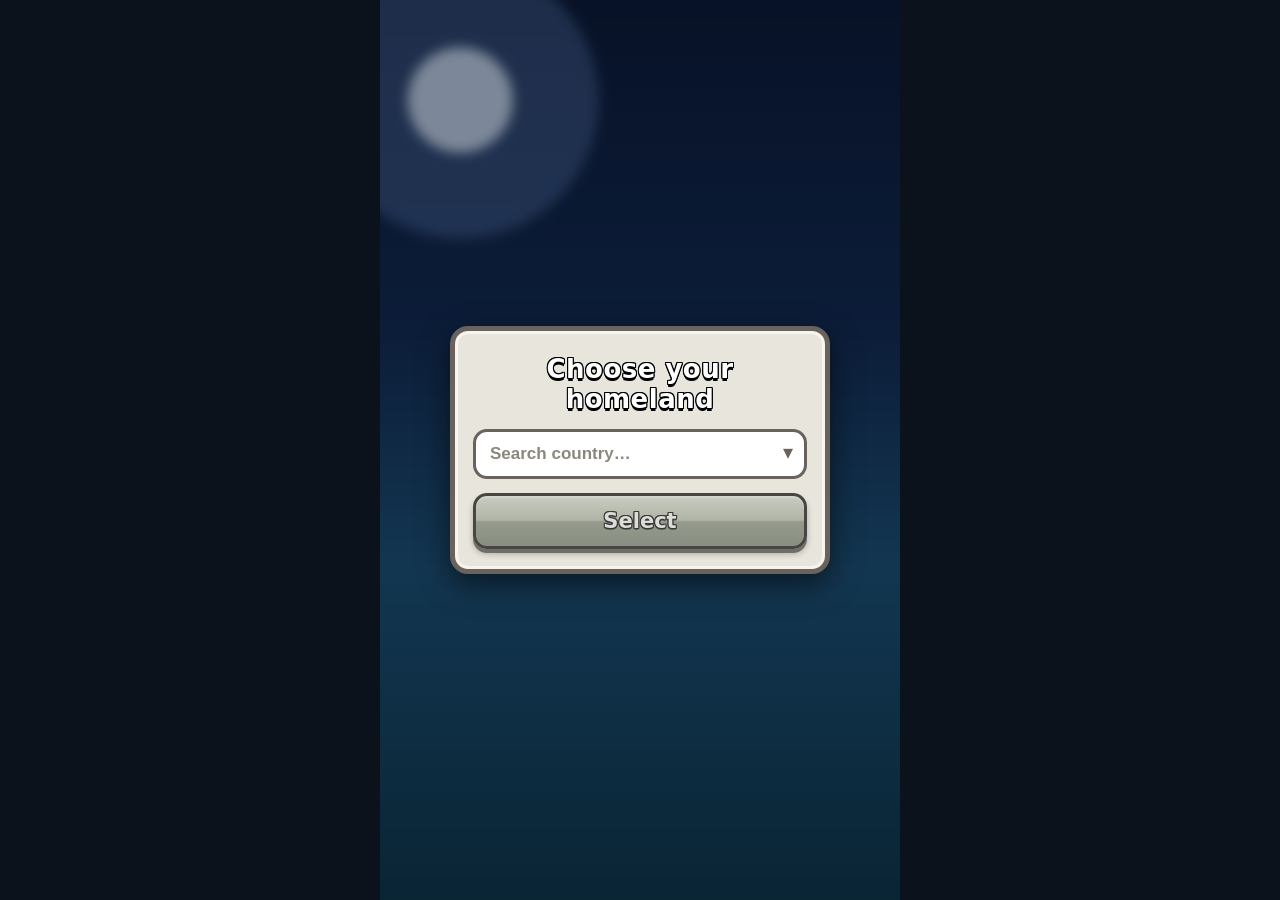
==== commit 02cf7a9a: "Country economy (farms, houses, villages, cities, food) and real-geography neighbours around your co" ====
--- a/index.html
+++ b/index.html
@@ -36,6 +36,7 @@
         </div>
         <div class="stats">
           <div id="builders" class="pill"></div>
+          <div id="popPill" class="pill"></div>
           <div id="shieldPill" class="pill hidden"></div>
         </div>
       </div>
--- a/css/style.css
+++ b/css/style.css
@@ -111,6 +111,10 @@
 .rbar.gold .fill { background: linear-gradient(#ffe26b, #e0a21a); }
 .rbar.oil .fill { background: linear-gradient(#8a86c8, #4e4a92); }
 .rbar.steel .fill { background: linear-gradient(#e6ecf3, #94a1b1); }
+.rbar.food .fill { background: linear-gradient(#bfe36a, #5f9a1c); }
+.pill.bad { border-color: var(--bad); animation: hungerPulse 1.2s infinite alternate; }
+@keyframes hungerPulse { to { filter: brightness(1.4); } }
+#popPill { cursor: pointer; }
 .rbar .v { position: absolute; right: 22px; top: 0; bottom: 0; display: flex; align-items: center; font-size: 15px; font-weight: 900; color: #fff; text-shadow: var(--chunky); }
 .rbar .ic { position: absolute; right: -16px; top: -6px; width: 38px; height: 38px; filter: drop-shadow(0 2px 2px rgba(0,0,0,.6)); }
 .rbar.full { border-color: var(--bad); }
@@ -468,3 +472,29 @@
 }
 .sel-box .btn.choose:disabled { filter: grayscale(.9) brightness(.85); opacity: .75; }
 .sel-box .btn.choose:active:not(:disabled) { transform: translateY(3px); box-shadow: inset 0 2px 0 rgba(255, 255, 255, .4), 0 1px 0 #2a6a00; filter: none; }
+
+
+/* ---------- World map screen: see-through header with chunky buttons, game-coloured map ---------- */
+#screenWorld { padding-top: 0; background: #1d5f8a; }
+.wtop { position: absolute; left: 0; right: 0; top: 0; z-index: 3; padding: calc(env(safe-area-inset-top) + 8px) 10px 14px; border-bottom: 0;
+  background: linear-gradient(rgba(6, 22, 40, .6), rgba(6, 22, 40, 0)); pointer-events: none; }
+.wtop > * { pointer-events: auto; }
+.wtitle { position: absolute; left: 0; right: 0; top: calc(env(safe-area-inset-top) + 9px); text-align: center; pointer-events: none; }
+.wtitle b { font-size: 23px; font-weight: 900; color: #fff; letter-spacing: .3px; text-shadow: var(--chunky), 0 2px 0 #000; }
+.wtitle small { font-size: 13px; font-weight: 800; color: #ffd75a; text-shadow: var(--chunky); }
+.wtop .sq-btn, .wtop .chip-btn {
+  border: 3px solid #1c1308; border-radius: 12px; height: 46px; color: #fff; text-shadow: var(--chunky);
+  background: linear-gradient(#ffc15a 0%, #ff9a1f 48%, #ee5a12 52%, #e0430c 100%);
+  box-shadow: inset 0 2px 0 rgba(255, 255, 255, .55), 0 4px 0 #8a2a08, 0 6px 7px rgba(0, 0, 0, .4);
+}
+#wBack { width: 46px; font-size: 36px; font-weight: 900; line-height: 1; padding: 0 0 5px; }
+.wtop .chip-btn { padding: 0 12px 0 8px; gap: 6px; font-size: 17px; }
+.wtop .chip-btn .ic { width: 28px; height: 28px; padding: 0; background: none; border: 0; filter: drop-shadow(0 2px 1px rgba(0, 0, 0, .5)); }
+.wtop .sq-btn:active, .wtop .chip-btn:active { transform: translateY(3px); filter: none; box-shadow: inset 0 2px 0 rgba(255, 255, 255, .4), 0 1px 0 #8a2a08; }
+.wcard { min-height: 160px; position: relative; z-index: 2; }
+.wc-name { display: flex; align-items: baseline; flex-wrap: wrap; gap: 4px 8px; }
+.wc-sub { margin-top: 4px; font-size: 14px; font-weight: 800; color: #4a4944; }
+.wc-btns { margin-top: 12px; }
+#wArmy { margin-left: auto; }
+
+/* Force panel on the World map while an attack is travelling */
